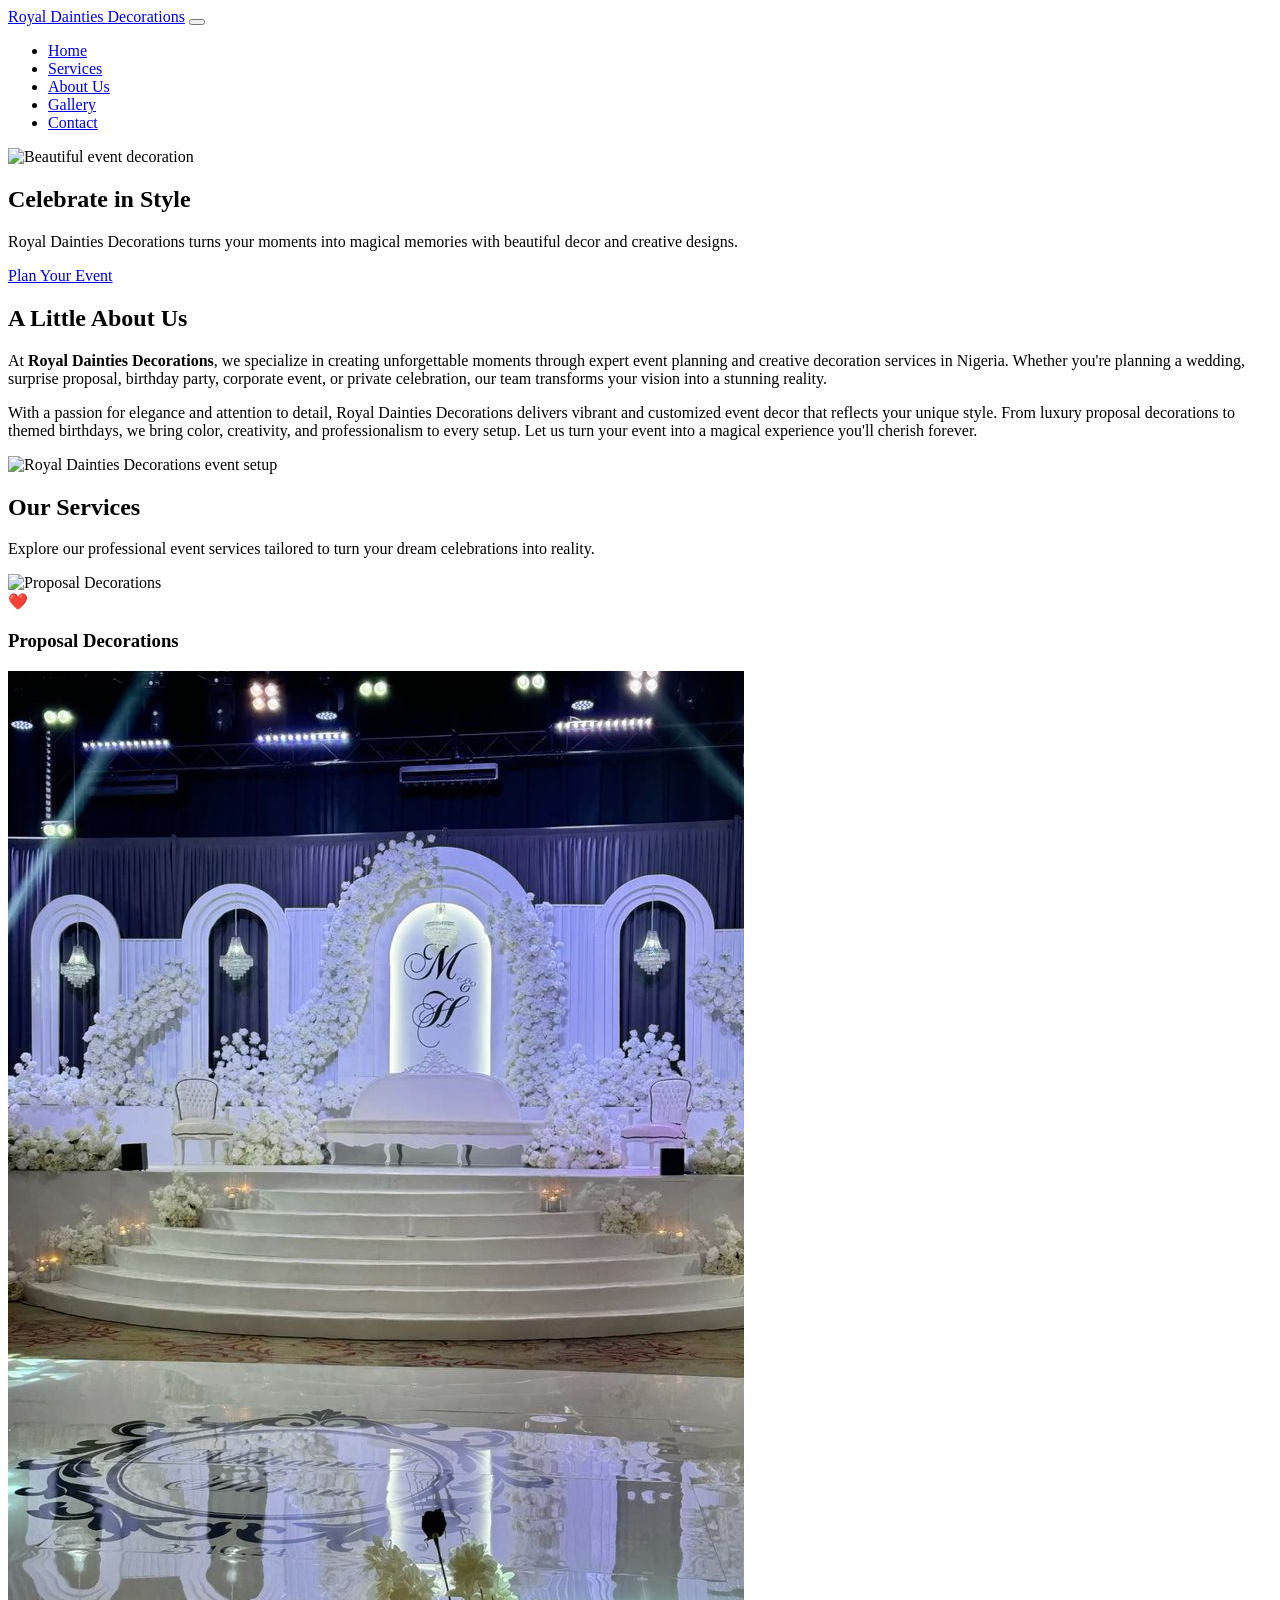
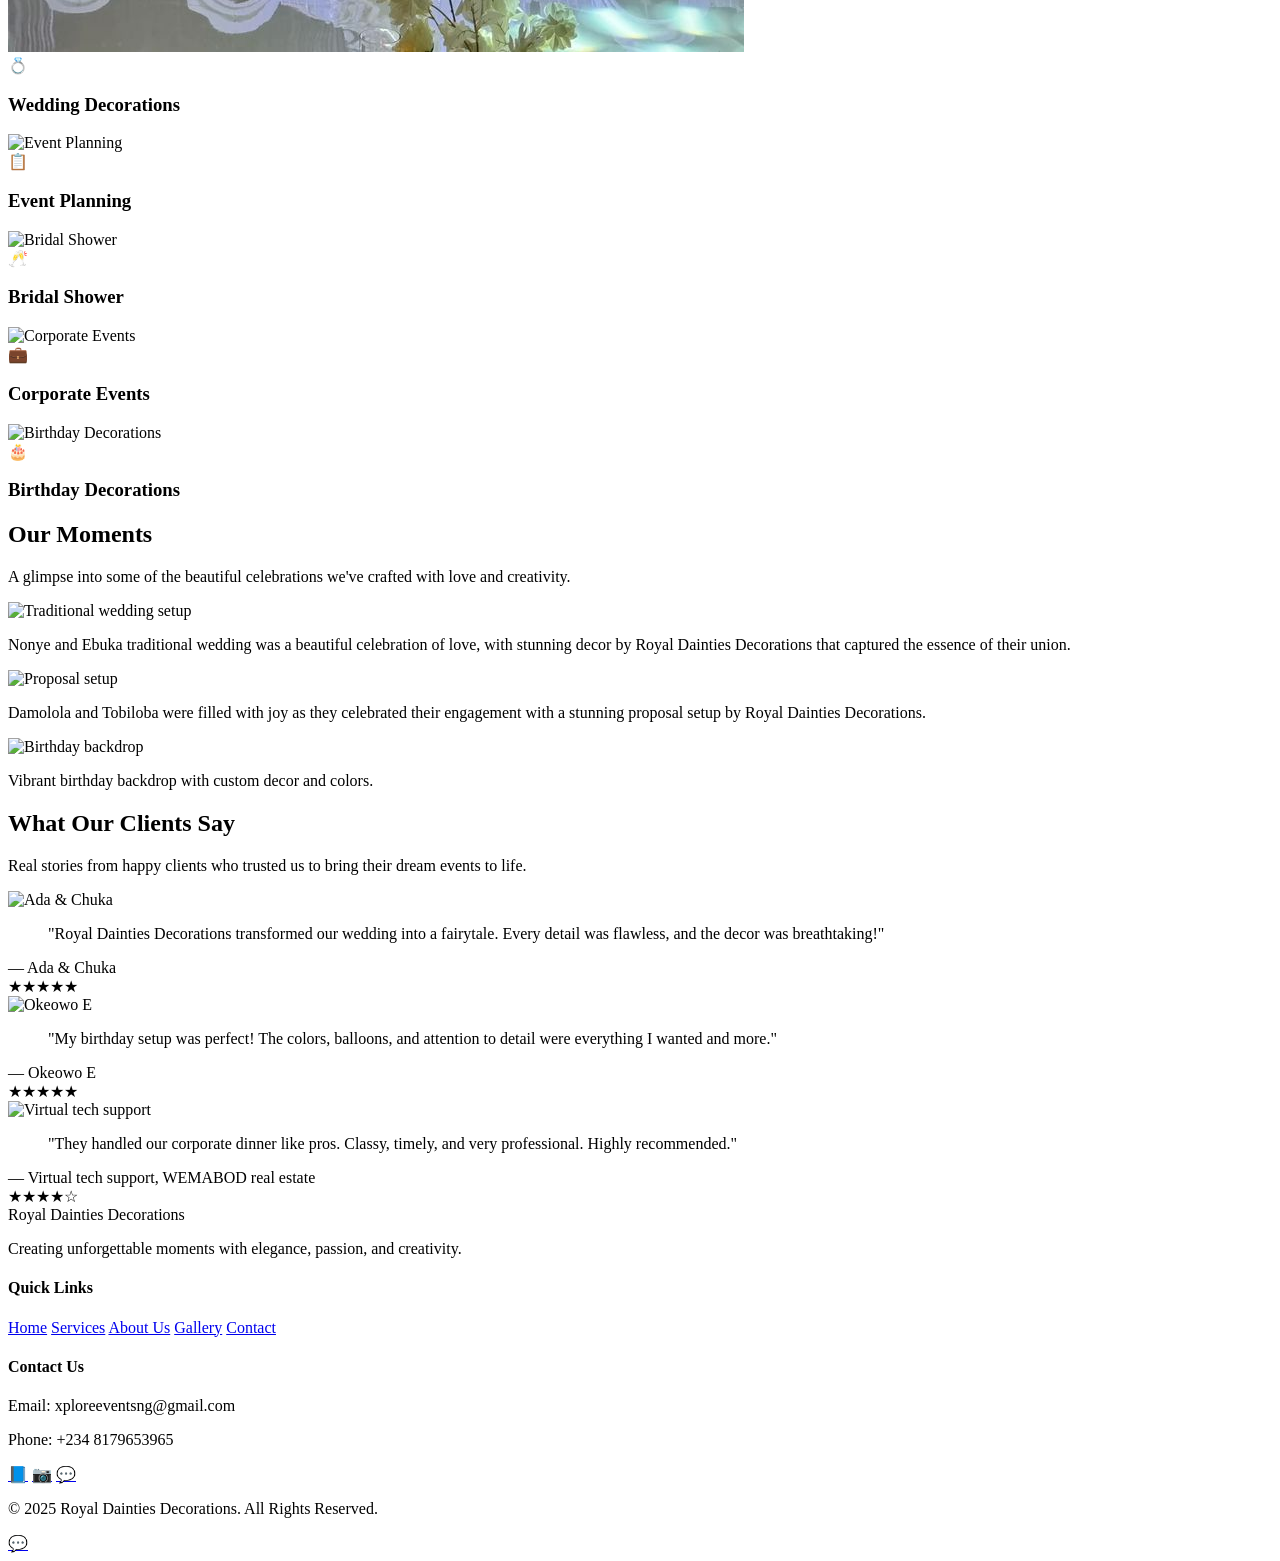
==== index.html @ cefbc9e0 "Revamp index.html with updated content and layout" ====
<!DOCTYPE html>
<html lang="en">
<head>
  <meta charset="UTF-8" />
  <meta name="viewport" content="width=device-width, initial-scale=1.0" />
  <title>Royal Dainties Decorations – Celebrate in Style</title>
  <link rel="stylesheet" href="styles.css" />
</head>
<body>

  <!-- NAVBAR -->
  <nav>
    <a href="index.html" class="nav-logo">Royal Dainties <span>Decorations</span></a>
    <button class="hamburger" id="hamburger" aria-label="Toggle menu">
      <span></span><span></span><span></span>
    </button>
    <ul class="nav-links" id="navLinks">
      <li><a href="index.html" class="active">Home</a></li>
      <li><a href="services.html">Services</a></li>
      <li><a href="about.html">About Us</a></li>
      <li><a href="gallery.html">Gallery</a></li>
      <li><a href="contact.html">Contact</a></li>
    </ul>
  </nav>

  <!-- HERO -->
  <section class="hero">
    <img src="images/hero.jpg" alt="Beautiful event decoration" class="hero-img" />
    <div class="hero-overlay"></div>
    <div class="hero-content">
      <h1>Celebrate in Style</h1>
      <p>Royal Dainties Decorations turns your moments into magical memories with beautiful decor and creative designs.</p>
      <a href="contact.html" class="btn">Plan Your Event</a>
    </div>
  </section>

  <!-- ABOUT BLURB -->
  <section class="about-blurb">
    <div class="about-blurb-text">
      <h2>A Little About Us</h2>
      <div class="underline-bar"></div>
      <p>At <strong>Royal Dainties Decorations</strong>, we specialize in creating unforgettable moments through expert event planning and creative decoration services in Nigeria. Whether you're planning a wedding, surprise proposal, birthday party, corporate event, or private celebration, our team transforms your vision into a stunning reality.</p>
      <p>With a passion for elegance and attention to detail, Royal Dainties Decorations delivers vibrant and customized event decor that reflects your unique style. From luxury proposal decorations to themed birthdays, we bring color, creativity, and professionalism to every setup. Let us turn your event into a magical experience you'll cherish forever.</p>
    </div>
    <div class="about-blurb-img">
      <img src="images/about.jpg" alt="Royal Dainties Decorations event setup" />
    </div>
  </section>

  <!-- SERVICES -->
  <section class="section">
    <h2 class="section-title">Our Services</h2>
    <p class="section-sub">Explore our professional event services tailored to turn your dream celebrations into reality.</p>
    <div class="services-grid">
      <div class="service-card">
        <img src="images/proposal.jpg" alt="Proposal Decorations" />
        <div class="service-card-body">
          <div class="icon">❤️</div>
          <h3>Proposal Decorations</h3>
        </div>
      </div>
      <div class="service-card">
        <img src="images/wedding.jpg" alt="Wedding Decorations" />
        <div class="service-card-body">
          <div class="icon">💍</div>
          <h3>Wedding Decorations</h3>
        </div>
      </div>
      <div class="service-card">
        <img src="images/eventplanning.jpg" alt="Event Planning" />
        <div class="service-card-body">
          <div class="icon">📋</div>
          <h3>Event Planning</h3>
        </div>
      </div>
      <div class="service-card">
        <img src="images/bridalshower.jpg" alt="Bridal Shower" />
        <div class="service-card-body">
          <div class="icon">🥂</div>
          <h3>Bridal Shower</h3>
        </div>
      </div>
      <div class="service-card">
        <img src="images/corporate.jpg" alt="Corporate Events" />
        <div class="service-card-body">
          <div class="icon">💼</div>
          <h3>Corporate Events</h3>
        </div>
      </div>
      <div class="service-card">
        <img src="images/birthday.jpg" alt="Birthday Decorations" />
        <div class="service-card-body">
          <div class="icon">🎂</div>
          <h3>Birthday Decorations</h3>
        </div>
      </div>
    </div>
  </section>

  <!-- OUR MOMENTS -->
  <section class="section section-alt">
    <h2 class="section-title">Our Moments</h2>
    <p class="section-sub">A glimpse into some of the beautiful celebrations we've crafted with love and creativity.</p>
    <div class="moments-grid">
      <div class="moment-card">
        <img src="images/moment1.jpg" alt="Traditional wedding setup" />
        <p>Nonye and Ebuka traditional wedding was a beautiful celebration of love, with stunning decor by Royal Dainties Decorations that captured the essence of their union.</p>
      </div>
      <div class="moment-card">
        <img src="images/moment2.jpg" alt="Proposal setup" />
        <p>Damolola and Tobiloba were filled with joy as they celebrated their engagement with a stunning proposal setup by Royal Dainties Decorations.</p>
      </div>
      <div class="moment-card">
        <img src="images/moment3.jpg" alt="Birthday backdrop" />
        <p>Vibrant birthday backdrop with custom decor and colors.</p>
      </div>
    </div>
  </section>

  <!-- TESTIMONIALS -->
  <section class="section">
    <h2 class="section-title">What Our Clients Say</h2>
    <p class="section-sub">Real stories from happy clients who trusted us to bring their dream events to life.</p>
    <div class="testimonials-grid">
      <div class="testimonial-card">
        <img src="images/client1.jpg" alt="Ada & Chuka" class="client-img" />
        <blockquote>"Royal Dainties Decorations transformed our wedding into a fairytale. Every detail was flawless, and the decor was breathtaking!"</blockquote>
        <div class="client-name">— Ada &amp; Chuka</div>
        <div class="stars">★★★★★</div>
      </div>
      <div class="testimonial-card">
        <img src="images/client2.jpg" alt="Okeowo E" class="client-img" />
        <blockquote>"My birthday setup was perfect! The colors, balloons, and attention to detail were everything I wanted and more."</blockquote>
        <div class="client-name">— Okeowo E</div>
        <div class="stars">★★★★★</div>
      </div>
      <div class="testimonial-card">
        <img src="images/client3.jpg" alt="Virtual tech support" class="client-img" />
        <blockquote>"They handled our corporate dinner like pros. Classy, timely, and very professional. Highly recommended."</blockquote>
        <div class="client-name">— Virtual tech support, WEMABOD real estate</div>
        <div class="stars">★★★★☆</div>
      </div>
    </div>
  </section>

  <!-- FOOTER -->
  <footer>
    <div class="footer-grid">
      <div class="footer-brand">
        <div class="logo">Royal Dainties Decorations</div>
        <p>Creating unforgettable moments with elegance, passion, and creativity.</p>
      </div>
      <div class="footer-col">
        <h4>Quick Links</h4>
        <a href="index.html">Home</a>
        <a href="services.html">Services</a>
        <a href="about.html">About Us</a>
        <a href="gallery.html">Gallery</a>
        <a href="contact.html">Contact</a>
      </div>
      <div class="footer-col">
        <h4>Contact Us</h4>
        <p>Email: xploreeventsng@gmail.com</p>
        <p>Phone: +234 8179653965</p>
        <div class="social-icons">
          <a href="#" aria-label="Facebook">📘</a>
          <a href="#" aria-label="Instagram">📷</a>
          <a href="https://wa.me/2348179653965" aria-label="WhatsApp">💬</a>
        </div>
      </div>
    </div>
    <div class="footer-bottom">
      <p>&copy; 2025 Royal Dainties Decorations. All Rights Reserved.</p>
    </div>
  </footer>

  <!-- WHATSAPP FLOAT -->
  <a href="https://wa.me/2348179653965" class="whatsapp-float" aria-label="Chat on WhatsApp" target="_blank">💬</a>

  <script>
    const hamburger = document.getElementById('hamburger');
    const navLinks = document.getElementById('navLinks');
    hamburger.addEventListener('click', () => navLinks.classList.toggle('open'));
  </script>
</body>
</html>
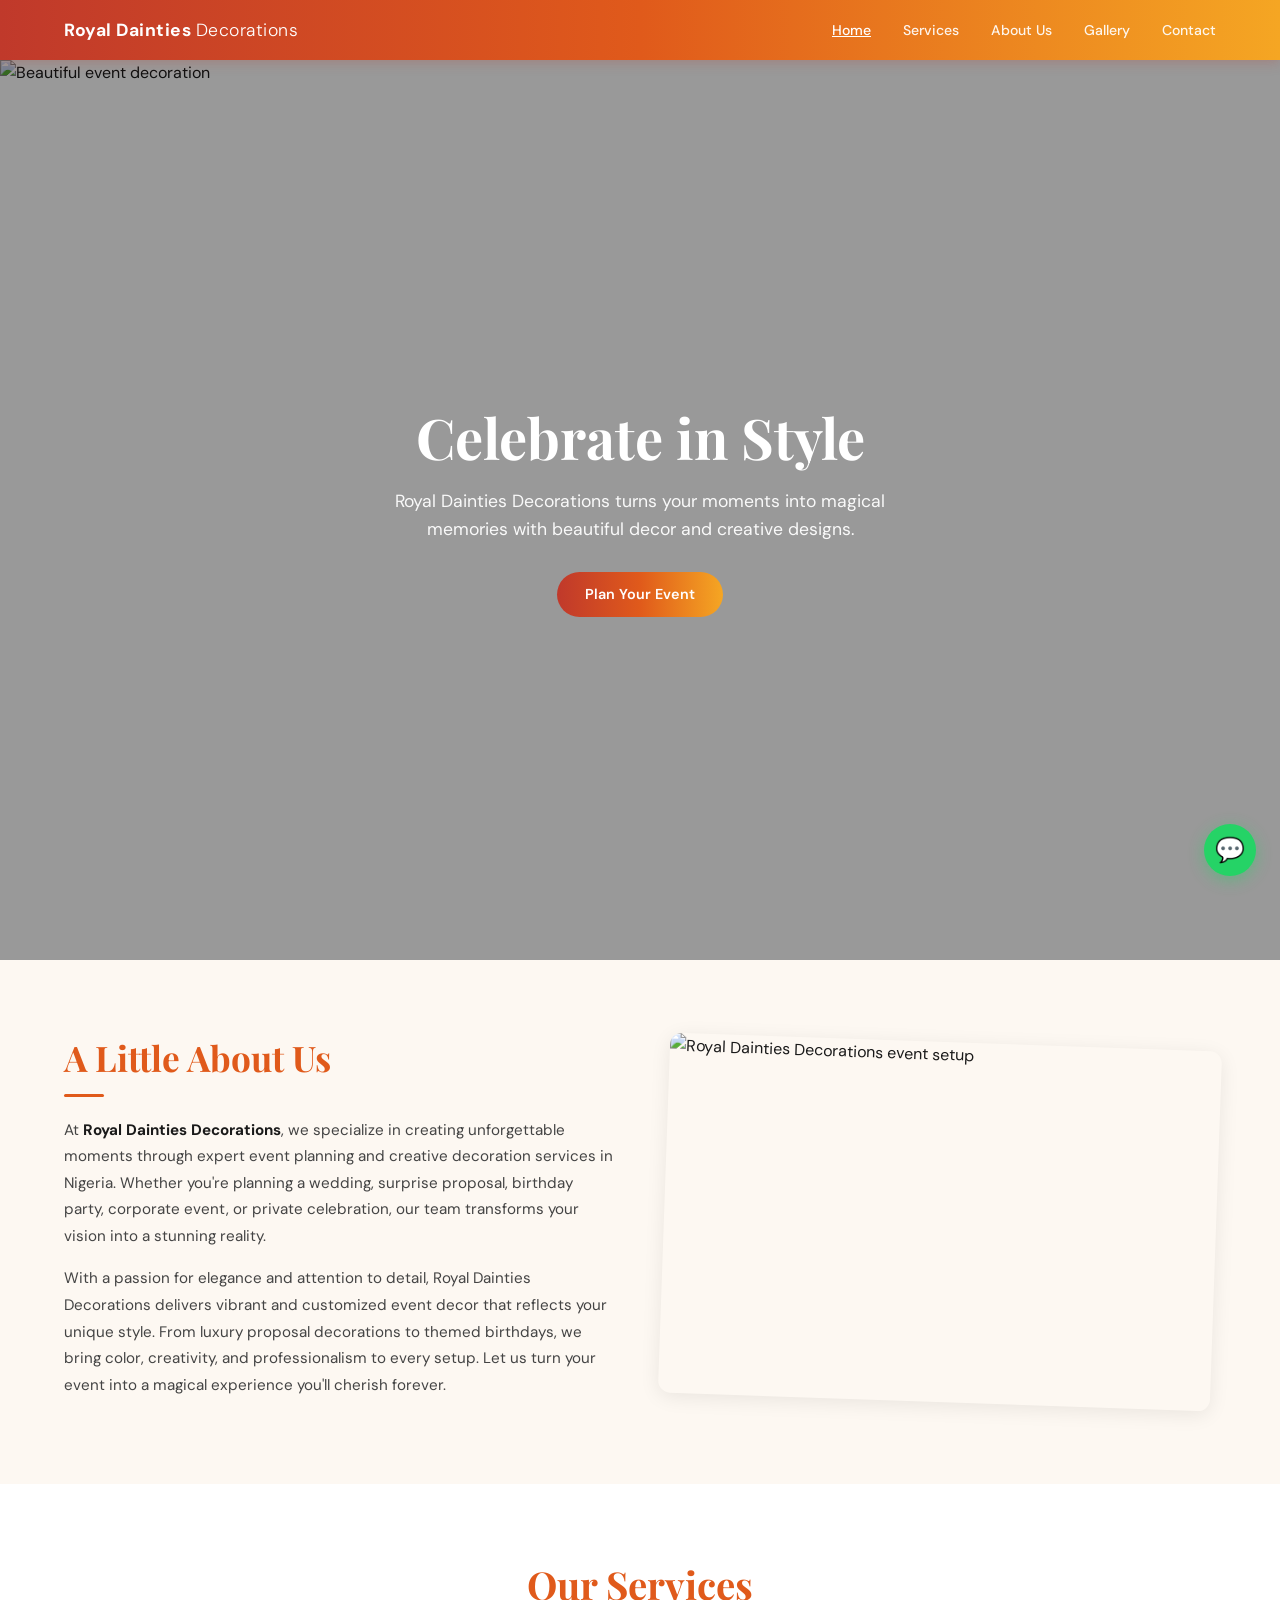
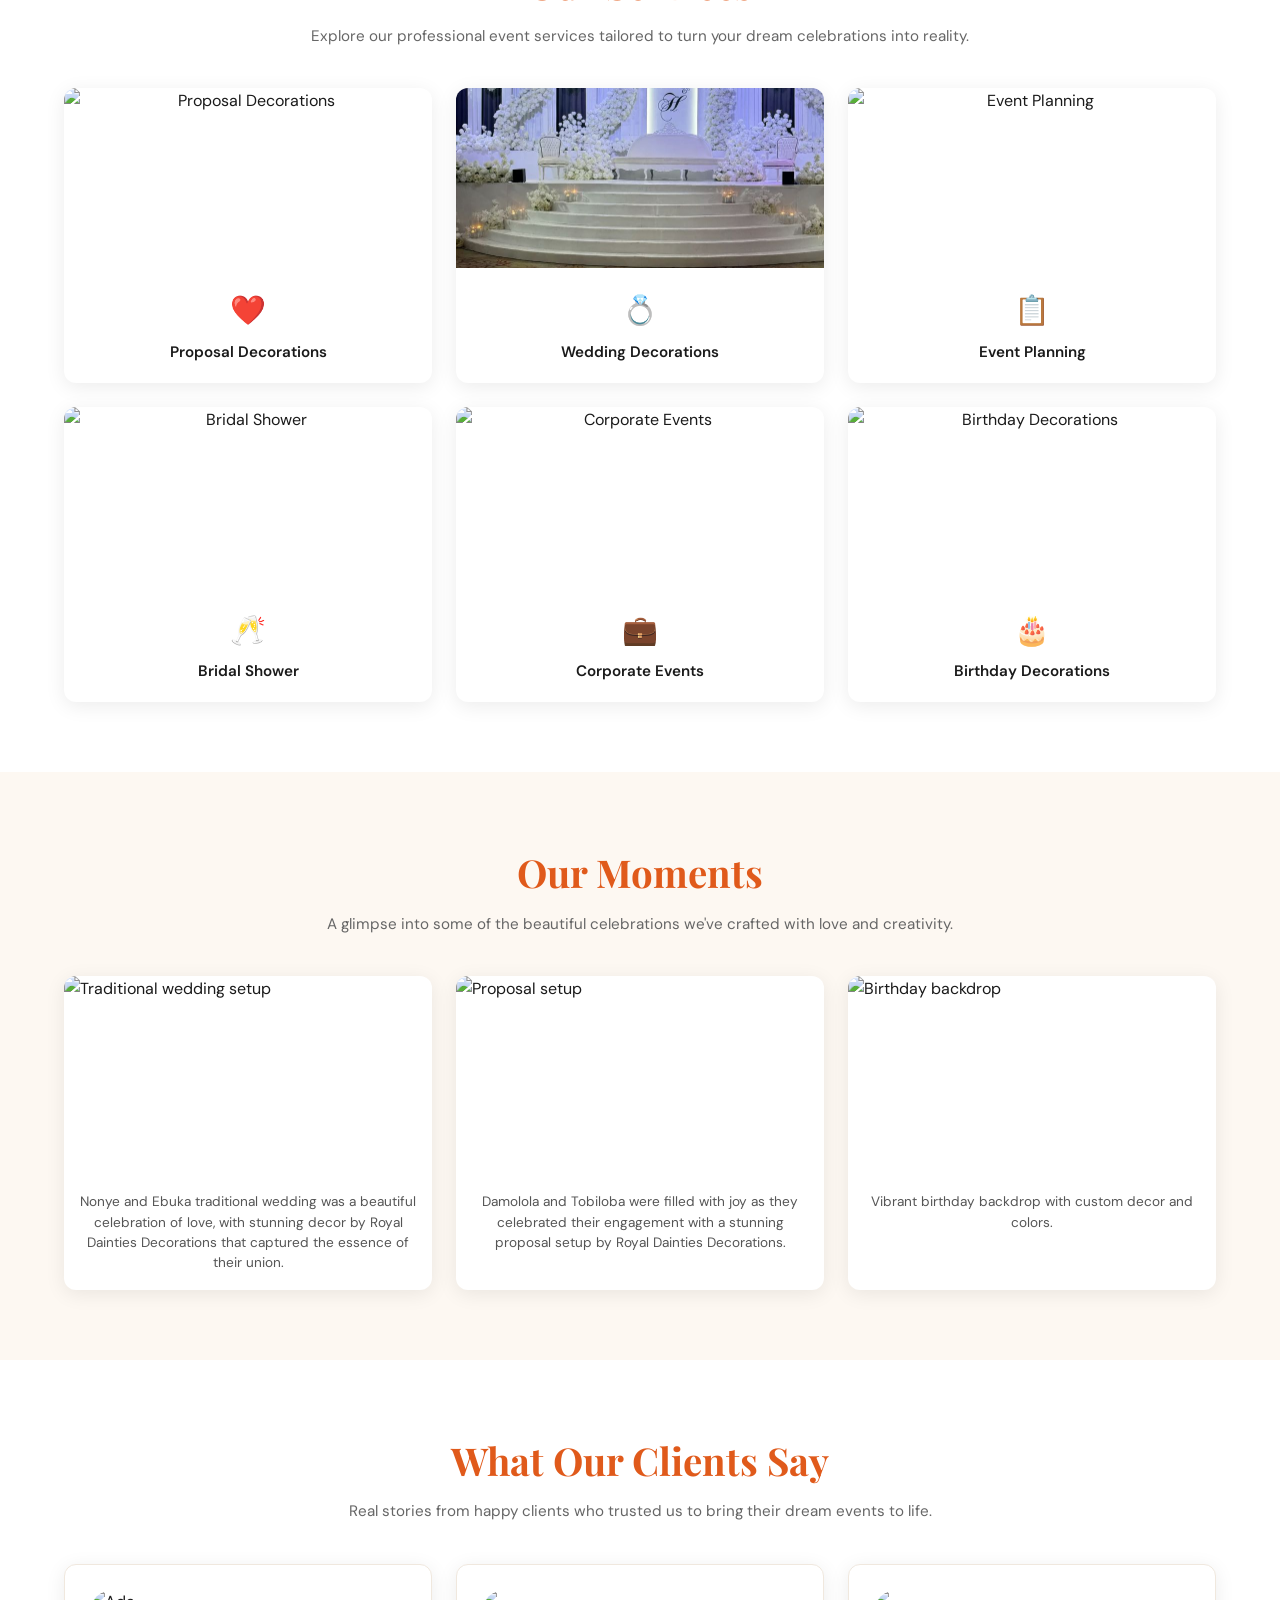
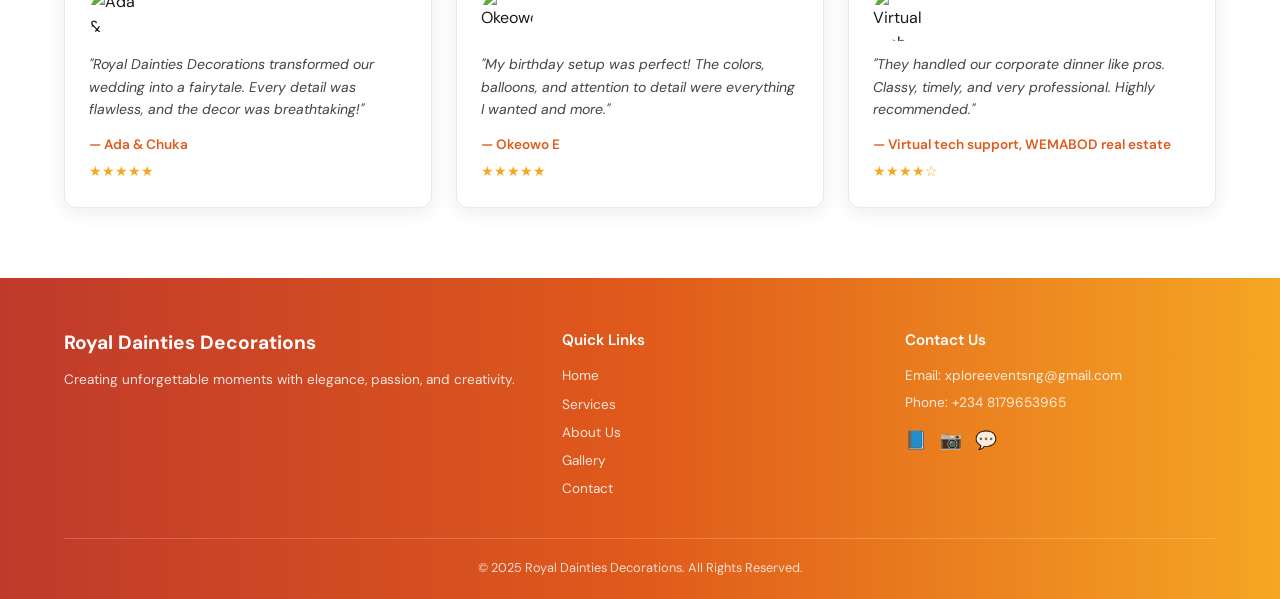
==== commit cadce106: "Fix stylesheet link from styles.css to style.css" ====
--- a/index.html
+++ b/index.html
@@ -4,7 +4,7 @@
   <meta charset="UTF-8" />
   <meta name="viewport" content="width=device-width, initial-scale=1.0" />
   <title>Royal Dainties Decorations – Celebrate in Style</title>
-  <link rel="stylesheet" href="styles.css" />
+  <link rel="stylesheet" href="style.css" />
 </head>
 <body>
 
--- a/style.css
+++ b/style.css
@@ -0,0 +1,764 @@
+/* ===== CSS VARIABLES & RESET ===== */
+@import url('https://fonts.googleapis.com/css2?family=Playfair+Display:wght@400;600;700&family=DM+Sans:wght@300;400;500;600&display=swap');
+
+*, *::before, *::after { box-sizing: border-box; margin: 0; padding: 0; }
+
+:root {
+  --grad: linear-gradient(135deg, #c0392b 0%, #e05a1b 50%, #f5a623 100%);
+  --grad-h: linear-gradient(90deg, #c0392b 0%, #e05a1b 50%, #f5a623 100%);
+  --orange: #e05a1b;
+  --red: #c0392b;
+  --gold: #f5a623;
+  --cream: #fdf8f2;
+  --light: #fff9f4;
+  --dark: #1a1a1a;
+  --gray: #666;
+  --border: #f0e8de;
+  --card-shadow: 0 4px 20px rgba(0,0,0,0.08);
+  --font-head: 'Playfair Display', serif;
+  --font-body: 'DM Sans', sans-serif;
+}
+
+html { scroll-behavior: smooth; }
+
+body {
+  font-family: var(--font-body);
+  color: var(--dark);
+  background: #fff;
+  line-height: 1.6;
+}
+
+img { max-width: 100%; display: block; }
+a { text-decoration: none; color: inherit; }
+ul { list-style: none; }
+
+/* ===== NAVBAR ===== */
+nav {
+  background: var(--grad-h);
+  display: flex;
+  align-items: center;
+  justify-content: space-between;
+  padding: 0 5%;
+  height: 60px;
+  position: sticky;
+  top: 0;
+  z-index: 1000;
+  box-shadow: 0 2px 12px rgba(192,57,43,0.25);
+}
+
+.nav-logo {
+  font-family: var(--font-body);
+  font-weight: 700;
+  font-size: 1.1rem;
+  color: #fff;
+  letter-spacing: 0.5px;
+  white-space: nowrap;
+}
+
+.nav-logo span { font-weight: 300; }
+
+.nav-links {
+  display: flex;
+  gap: 2rem;
+}
+
+.nav-links a {
+  color: #fff;
+  font-size: 0.88rem;
+  font-weight: 500;
+  opacity: 0.92;
+  transition: opacity 0.2s;
+  white-space: nowrap;
+}
+
+.nav-links a:hover,
+.nav-links a.active { opacity: 1; text-decoration: underline; }
+
+.hamburger {
+  display: none;
+  flex-direction: column;
+  gap: 5px;
+  cursor: pointer;
+  background: none;
+  border: none;
+  padding: 5px;
+}
+
+.hamburger span {
+  display: block;
+  width: 24px;
+  height: 2px;
+  background: #fff;
+  border-radius: 2px;
+  transition: all 0.3s;
+}
+
+/* ===== PAGE HERO BANNERS ===== */
+.page-hero {
+  background: var(--grad-h);
+  color: #fff;
+  text-align: center;
+  padding: 60px 5% 50px;
+}
+
+.page-hero h1 {
+  font-family: var(--font-head);
+  font-size: clamp(2rem, 5vw, 3rem);
+  font-weight: 700;
+  margin-bottom: 0.6rem;
+}
+
+.page-hero p {
+  font-size: 1rem;
+  opacity: 0.9;
+  max-width: 550px;
+  margin: 0 auto;
+}
+
+/* ===== SECTIONS ===== */
+.section { padding: 70px 5%; }
+.section-alt { background: var(--cream); }
+
+.section-title {
+  font-family: var(--font-head);
+  font-size: clamp(1.7rem, 4vw, 2.4rem);
+  color: var(--orange);
+  text-align: center;
+  margin-bottom: 0.5rem;
+}
+
+.section-sub {
+  text-align: center;
+  color: var(--gray);
+  font-size: 0.95rem;
+  margin-bottom: 2.5rem;
+}
+
+/* ===== BUTTONS ===== */
+.btn {
+  display: inline-block;
+  background: var(--grad-h);
+  color: #fff;
+  padding: 11px 28px;
+  border-radius: 50px;
+  font-family: var(--font-body);
+  font-weight: 600;
+  font-size: 0.9rem;
+  cursor: pointer;
+  transition: transform 0.2s, box-shadow 0.2s;
+  border: none;
+}
+
+.btn:hover {
+  transform: translateY(-2px);
+  box-shadow: 0 6px 20px rgba(224,90,27,0.4);
+}
+
+/* ===== HERO (Home) ===== */
+.hero {
+  position: relative;
+  height: 100vh;
+  min-height: 550px;
+  max-height: 900px;
+  overflow: hidden;
+  display: flex;
+  align-items: center;
+  justify-content: center;
+}
+
+.hero-img {
+  position: absolute;
+  inset: 0;
+  width: 100%;
+  height: 100%;
+  object-fit: cover;
+  object-position: center;
+}
+
+.hero-overlay {
+  position: absolute;
+  inset: 0;
+  background: rgba(0,0,0,0.40);
+}
+
+.hero-content {
+  position: relative;
+  z-index: 2;
+  text-align: center;
+  color: #fff;
+  padding: 0 1.5rem;
+  max-width: 620px;
+}
+
+.hero-content h1 {
+  font-family: var(--font-head);
+  font-size: clamp(2rem, 6vw, 3.5rem);
+  font-weight: 700;
+  margin-bottom: 1rem;
+  line-height: 1.2;
+}
+
+.hero-content p {
+  font-size: clamp(0.9rem, 2.5vw, 1.1rem);
+  margin-bottom: 1.8rem;
+  opacity: 0.95;
+}
+
+/* ===== ABOUT BLURB (Home) ===== */
+.about-blurb {
+  display: grid;
+  grid-template-columns: 1fr 1fr;
+  gap: 3rem;
+  align-items: center;
+  padding: 70px 5%;
+  background: var(--cream);
+}
+
+.about-blurb-text h2 {
+  font-family: var(--font-head);
+  font-size: clamp(1.6rem, 3.5vw, 2.2rem);
+  color: var(--orange);
+  margin-bottom: 0.5rem;
+}
+
+.about-blurb-text .underline-bar {
+  width: 40px;
+  height: 3px;
+  background: var(--orange);
+  margin-bottom: 1.2rem;
+  border-radius: 2px;
+}
+
+.about-blurb-text p { color: #444; line-height: 1.75; margin-bottom: 1rem; font-size: 0.95rem; }
+.about-blurb-text strong { color: var(--dark); }
+
+.about-blurb-img {
+  position: relative;
+}
+
+.about-blurb-img img {
+  width: 100%;
+  height: 360px;
+  object-fit: cover;
+  border-radius: 12px;
+  transform: rotate(2deg);
+  box-shadow: var(--card-shadow);
+}
+
+/* ===== SERVICES GRID ===== */
+.services-grid {
+  display: grid;
+  grid-template-columns: repeat(3, 1fr);
+  gap: 1.5rem;
+}
+
+.service-card {
+  background: #fff;
+  border-radius: 12px;
+  overflow: hidden;
+  box-shadow: var(--card-shadow);
+  text-align: center;
+  transition: transform 0.25s, box-shadow 0.25s;
+}
+
+.service-card:hover {
+  transform: translateY(-6px);
+  box-shadow: 0 12px 30px rgba(0,0,0,0.12);
+}
+
+.service-card img {
+  width: 100%;
+  height: 180px;
+  object-fit: cover;
+}
+
+.service-card-body {
+  padding: 1.2rem 1rem;
+}
+
+.service-card-body .icon {
+  font-size: 1.8rem;
+  margin-bottom: 0.4rem;
+}
+
+.service-card-body h3 {
+  font-family: var(--font-body);
+  font-weight: 600;
+  font-size: 0.95rem;
+  color: var(--dark);
+}
+
+/* ===== MOMENTS (Home) ===== */
+.moments-grid {
+  display: grid;
+  grid-template-columns: repeat(3, 1fr);
+  gap: 1.5rem;
+}
+
+.moment-card {
+  background: #fff;
+  border-radius: 12px;
+  overflow: hidden;
+  box-shadow: var(--card-shadow);
+}
+
+.moment-card img {
+  width: 100%;
+  height: 200px;
+  object-fit: cover;
+}
+
+.moment-card p {
+  padding: 1rem;
+  font-size: 0.85rem;
+  color: #555;
+  line-height: 1.5;
+  text-align: center;
+}
+
+/* ===== TESTIMONIALS ===== */
+.testimonials-grid {
+  display: grid;
+  grid-template-columns: repeat(3, 1fr);
+  gap: 1.5rem;
+}
+
+.testimonial-card {
+  background: #fff;
+  border: 1px solid var(--border);
+  border-radius: 12px;
+  padding: 1.5rem;
+  box-shadow: var(--card-shadow);
+}
+
+.testimonial-card .client-img {
+  width: 52px;
+  height: 52px;
+  border-radius: 50%;
+  object-fit: cover;
+  margin-bottom: 0.8rem;
+}
+
+.testimonial-card blockquote {
+  font-size: 0.88rem;
+  color: #444;
+  font-style: italic;
+  line-height: 1.6;
+  margin-bottom: 0.8rem;
+}
+
+.testimonial-card .client-name {
+  font-size: 0.85rem;
+  font-weight: 600;
+  color: var(--orange);
+}
+
+.stars { color: #f5a623; font-size: 0.9rem; margin-top: 0.3rem; }
+
+/* ===== FOOTER ===== */
+footer {
+  background: var(--grad-h);
+  color: #fff;
+  padding: 50px 5% 20px;
+}
+
+.footer-grid {
+  display: grid;
+  grid-template-columns: 1.5fr 1fr 1fr;
+  gap: 2rem;
+  margin-bottom: 2rem;
+}
+
+.footer-brand .logo {
+  font-weight: 700;
+  font-size: 1.2rem;
+  margin-bottom: 0.6rem;
+}
+
+.footer-brand p {
+  font-size: 0.85rem;
+  opacity: 0.85;
+  line-height: 1.6;
+}
+
+.footer-col h4 {
+  font-weight: 600;
+  font-size: 0.95rem;
+  margin-bottom: 0.8rem;
+  opacity: 1;
+}
+
+.footer-col a {
+  display: block;
+  font-size: 0.85rem;
+  opacity: 0.85;
+  margin-bottom: 0.4rem;
+  transition: opacity 0.2s;
+}
+
+.footer-col a:hover { opacity: 1; }
+
+.footer-col p {
+  font-size: 0.85rem;
+  opacity: 0.85;
+  margin-bottom: 0.3rem;
+}
+
+.social-icons {
+  display: flex;
+  gap: 0.8rem;
+  margin-top: 0.8rem;
+}
+
+.social-icons a {
+  font-size: 1.1rem;
+  opacity: 0.85;
+  transition: opacity 0.2s, transform 0.2s;
+}
+
+.social-icons a:hover { opacity: 1; transform: scale(1.1); }
+
+.footer-bottom {
+  border-top: 1px solid rgba(255,255,255,0.25);
+  padding-top: 1.2rem;
+  text-align: center;
+  font-size: 0.8rem;
+  opacity: 0.8;
+}
+
+/* ===== WHATSAPP FLOAT ===== */
+.whatsapp-float {
+  position: fixed;
+  bottom: 24px;
+  right: 24px;
+  width: 52px;
+  height: 52px;
+  background: #25D366;
+  border-radius: 50%;
+  display: flex;
+  align-items: center;
+  justify-content: center;
+  font-size: 1.5rem;
+  color: #fff;
+  box-shadow: 0 4px 16px rgba(37,211,102,0.45);
+  z-index: 999;
+  transition: transform 0.2s;
+  text-decoration: none;
+}
+
+.whatsapp-float:hover { transform: scale(1.1); }
+
+/* ===== SERVICES PAGE ===== */
+.offer-intro {
+  font-size: 0.95rem;
+  color: #444;
+  margin-bottom: 2rem;
+}
+
+.offer-intro strong { color: var(--dark); }
+
+.service-detail-card {
+  background: #fff;
+  border: 1px solid var(--border);
+  border-radius: 12px;
+  padding: 1.5rem 2rem;
+  margin-bottom: 1.2rem;
+  box-shadow: var(--card-shadow);
+}
+
+.service-detail-card h3 {
+  font-size: 1rem;
+  font-weight: 600;
+  color: var(--orange);
+  margin-bottom: 0.6rem;
+}
+
+.service-detail-card p {
+  font-size: 0.9rem;
+  color: #555;
+  line-height: 1.65;
+  margin-bottom: 0.5rem;
+}
+
+.price-tag {
+  font-size: 0.85rem;
+  font-weight: 700;
+  color: var(--dark);
+}
+
+.locations-section {
+  margin-top: 2.5rem;
+}
+
+.locations-section h2 {
+  font-family: var(--font-head);
+  font-size: 1.5rem;
+  color: var(--orange);
+  margin-bottom: 1rem;
+  display: flex;
+  align-items: center;
+  gap: 0.5rem;
+}
+
+.locations-section p {
+  font-size: 0.95rem;
+  color: #444;
+  margin-bottom: 0.4rem;
+}
+
+.locations-section p strong { color: var(--dark); }
+
+.cta-banner {
+  text-align: center;
+  padding: 2.5rem;
+  background: var(--cream);
+  border-radius: 12px;
+  margin-top: 2.5rem;
+}
+
+.cta-banner p {
+  color: var(--gray);
+  margin-bottom: 1rem;
+  font-size: 0.95rem;
+}
+
+/* ===== ABOUT PAGE ===== */
+.who-we-are {
+  padding: 70px 5%;
+}
+
+.who-we-are h2 {
+  font-family: var(--font-head);
+  font-size: clamp(1.5rem, 3.5vw, 2rem);
+  color: var(--orange);
+  margin-bottom: 0.5rem;
+}
+
+.underline-bar {
+  width: 40px;
+  height: 3px;
+  background: var(--orange);
+  margin-bottom: 1.2rem;
+  border-radius: 2px;
+}
+
+.who-we-are p {
+  font-size: 0.95rem;
+  color: #444;
+  line-height: 1.75;
+  max-width: 820px;
+  margin-bottom: 1rem;
+}
+
+.who-we-are p strong { color: var(--dark); }
+
+.founder-section {
+  display: grid;
+  grid-template-columns: auto 1fr;
+  gap: 2rem;
+  align-items: start;
+  background: var(--cream);
+  border-radius: 12px;
+  padding: 2rem;
+  margin-top: 2.5rem;
+}
+
+.founder-section img {
+  width: 160px;
+  height: 200px;
+  object-fit: cover;
+  object-position: top;
+  border-radius: 10px;
+}
+
+.founder-text h3 {
+  font-family: var(--font-head);
+  font-size: 1.3rem;
+  color: var(--orange);
+  margin-bottom: 0.8rem;
+}
+
+.founder-text p {
+  font-size: 0.9rem;
+  color: #444;
+  line-height: 1.7;
+  margin-bottom: 0.8rem;
+}
+
+.mission-vision-grid {
+  display: grid;
+  grid-template-columns: 1fr 1fr;
+  gap: 1.5rem;
+  margin-top: 2.5rem;
+}
+
+.mv-card {
+  background: #fff;
+  border: 1px solid var(--border);
+  border-radius: 12px;
+  padding: 1.5rem;
+  box-shadow: var(--card-shadow);
+}
+
+.mv-card h3 {
+  font-family: var(--font-head);
+  font-size: 1.1rem;
+  color: var(--orange);
+  margin-bottom: 0.6rem;
+}
+
+.mv-card p {
+  font-size: 0.9rem;
+  color: #555;
+  line-height: 1.65;
+}
+
+/* ===== GALLERY PAGE ===== */
+.gallery-grid {
+  display: grid;
+  grid-template-columns: repeat(3, 1fr);
+  gap: 1rem;
+}
+
+.gallery-item {
+  border-radius: 10px;
+  overflow: hidden;
+  box-shadow: var(--card-shadow);
+  background: #fff;
+}
+
+.gallery-item img {
+  width: 100%;
+  height: 200px;
+  object-fit: cover;
+  transition: transform 0.4s;
+}
+
+.gallery-item:hover img { transform: scale(1.05); }
+
+.gallery-item p {
+  padding: 0.7rem 0.8rem;
+  font-size: 0.8rem;
+  color: #555;
+  line-height: 1.4;
+}
+
+/* ===== CONTACT PAGE ===== */
+.contact-cards {
+  display: flex;
+  flex-wrap: wrap;
+  gap: 1.5rem;
+  justify-content: center;
+  padding: 70px 5%;
+}
+
+.contact-card {
+  background: #fff;
+  border: 1px solid var(--border);
+  border-radius: 14px;
+  padding: 2rem 1.5rem;
+  text-align: center;
+  width: 280px;
+  box-shadow: var(--card-shadow);
+  transition: transform 0.2s;
+}
+
+.contact-card:hover { transform: translateY(-4px); }
+
+.contact-card .icon {
+  font-size: 2.2rem;
+  margin-bottom: 0.8rem;
+}
+
+.contact-card h3 {
+  font-weight: 600;
+  font-size: 1rem;
+  margin-bottom: 0.4rem;
+}
+
+.contact-card p {
+  font-size: 0.85rem;
+  color: var(--gray);
+  margin-bottom: 1rem;
+}
+
+.contact-card a.link {
+  color: var(--orange);
+  font-size: 0.9rem;
+  font-weight: 500;
+  text-decoration: underline;
+}
+
+/* ===== RESPONSIVE ===== */
+@media (max-width: 900px) {
+  .services-grid, .moments-grid, .testimonials-grid {
+    grid-template-columns: repeat(2, 1fr);
+  }
+
+  .footer-grid {
+    grid-template-columns: 1fr 1fr;
+  }
+
+  .footer-brand {
+    grid-column: 1 / -1;
+  }
+
+  .about-blurb {
+    grid-template-columns: 1fr;
+  }
+
+  .about-blurb-img { order: -1; }
+  .about-blurb-img img { height: 260px; transform: none; }
+
+  .gallery-grid {
+    grid-template-columns: repeat(2, 1fr);
+  }
+
+  .founder-section {
+    grid-template-columns: 1fr;
+  }
+
+  .founder-section img {
+    width: 130px;
+    height: 160px;
+  }
+}
+
+@media (max-width: 600px) {
+  .nav-links {
+    display: none;
+    position: absolute;
+    top: 60px;
+    left: 0;
+    right: 0;
+    background: var(--grad-h);
+    flex-direction: column;
+    padding: 1rem 5%;
+    gap: 1rem;
+    box-shadow: 0 4px 12px rgba(0,0,0,0.15);
+  }
+
+  .nav-links.open { display: flex; }
+
+  .hamburger { display: flex; }
+
+  .services-grid, .moments-grid, .testimonials-grid {
+    grid-template-columns: 1fr;
+  }
+
+  .gallery-grid {
+    grid-template-columns: 1fr;
+  }
+
+  .mission-vision-grid {
+    grid-template-columns: 1fr;
+  }
+
+  .footer-grid {
+    grid-template-columns: 1fr;
+  }
+
+  .contact-card { width: 100%; max-width: 350px; }
+
+  .hero { height: 85vh; }
+      }
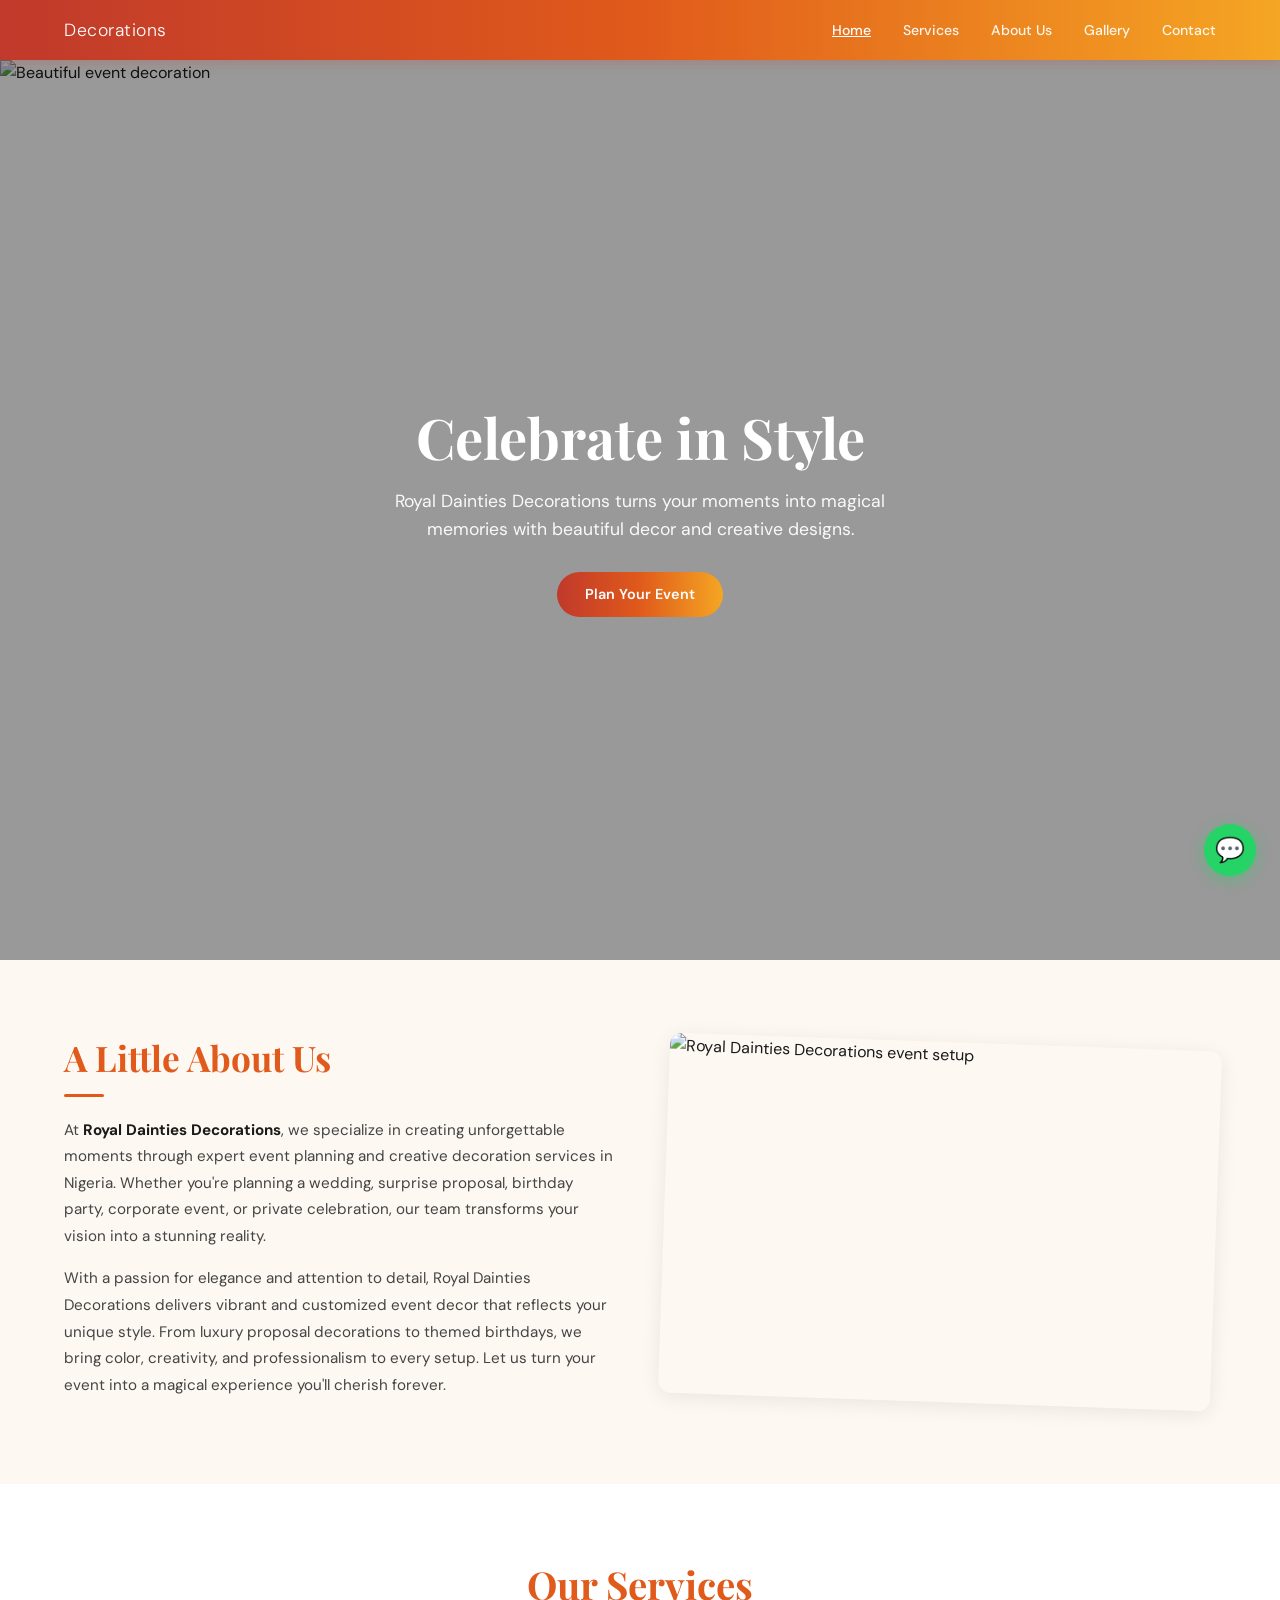
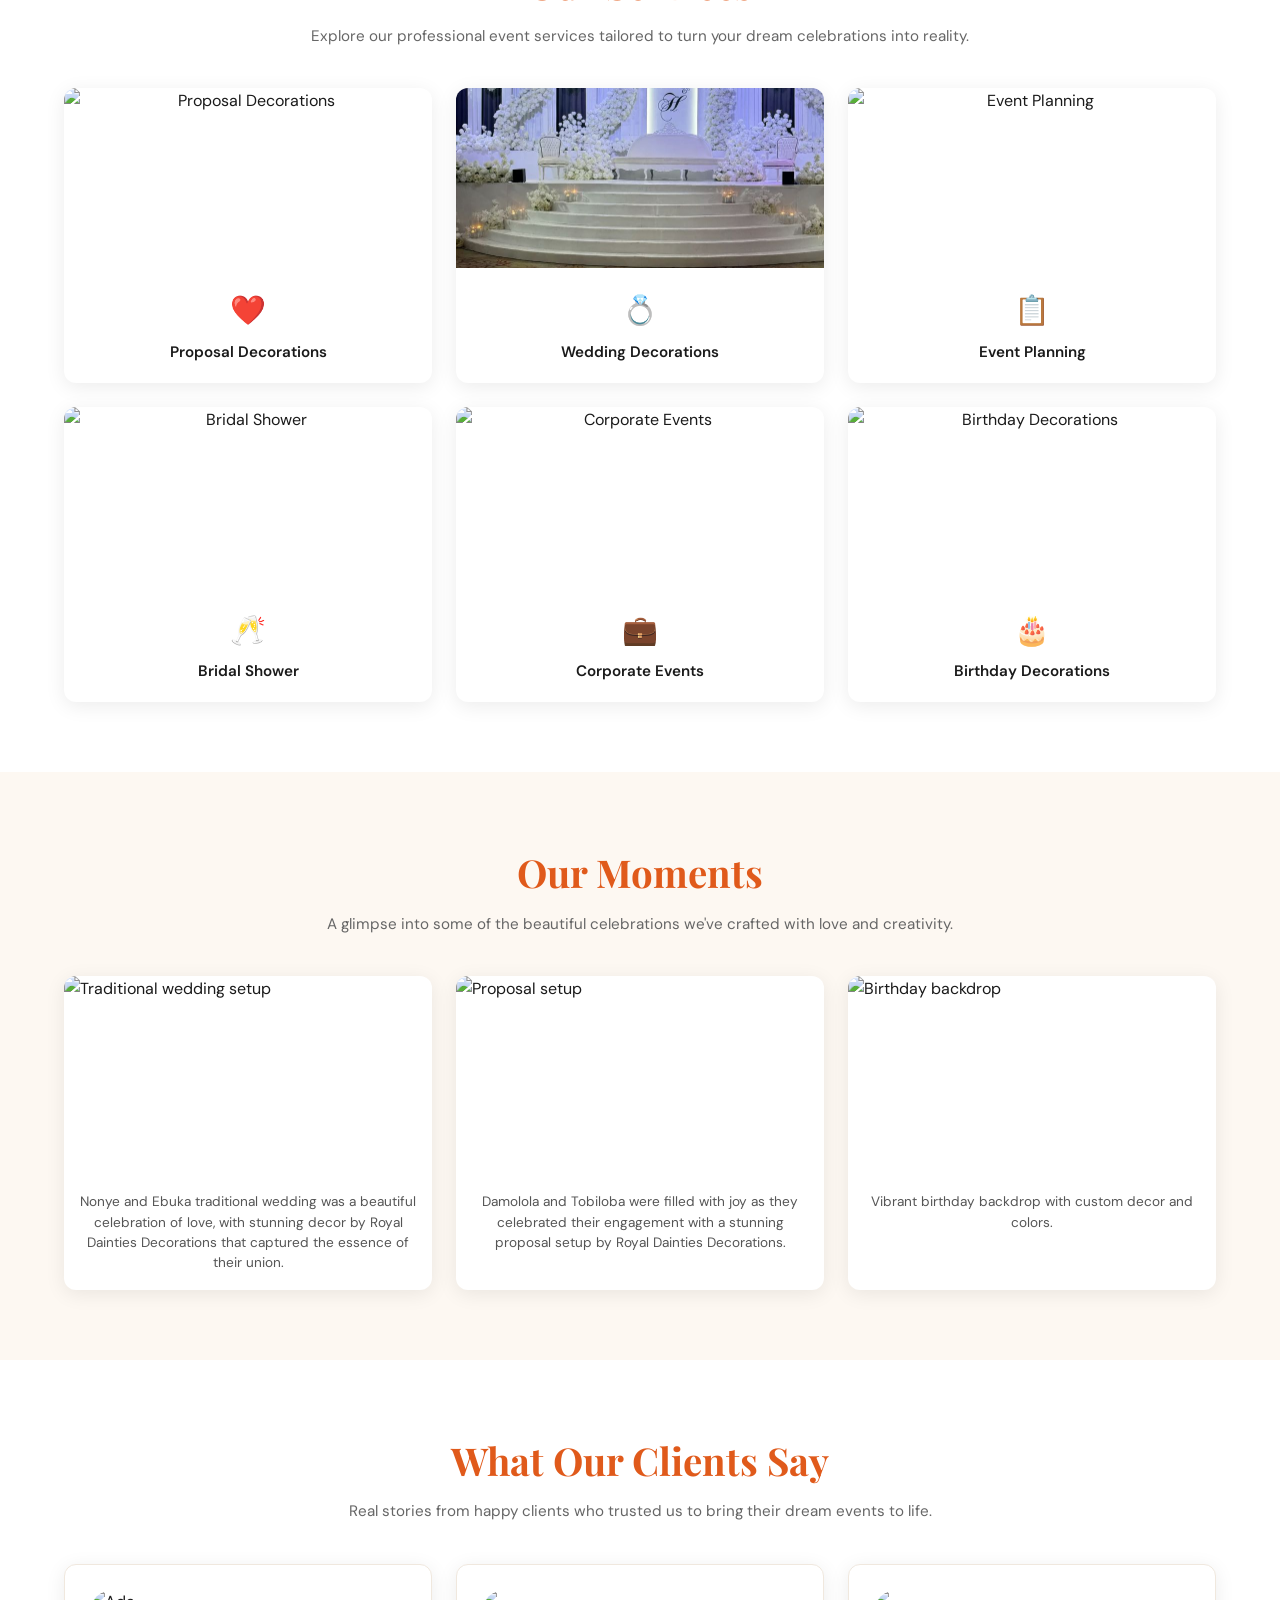
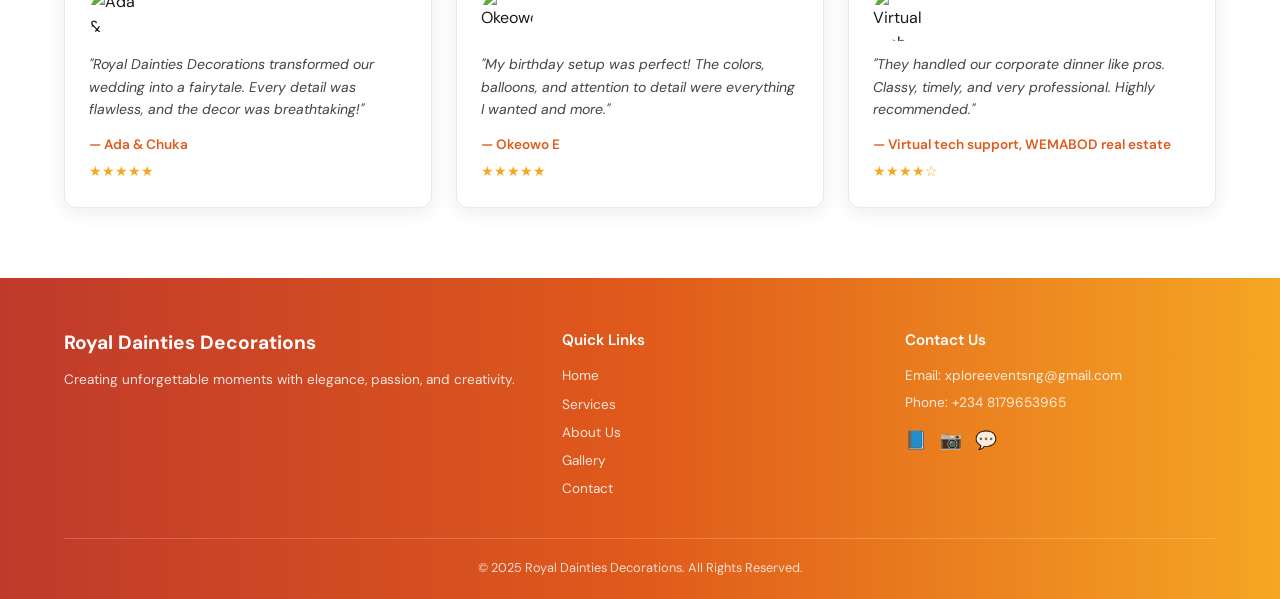
==== commit d013dea9: "Replace logo text with image in navbar" ====
--- a/index.html
+++ b/index.html
@@ -10,7 +10,7 @@
 
   <!-- NAVBAR -->
   <nav>
-    <a href="index.html" class="nav-logo">Royal Dainties <span>Decorations</span></a>
+    <a href="index.html" class="nav-logo"><img src="logo.png" alt="" /><span>Decorations</span></a>
     <button class="hamburger" id="hamburger" aria-label="Toggle menu">
       <span></span><span></span><span></span>
     </button>
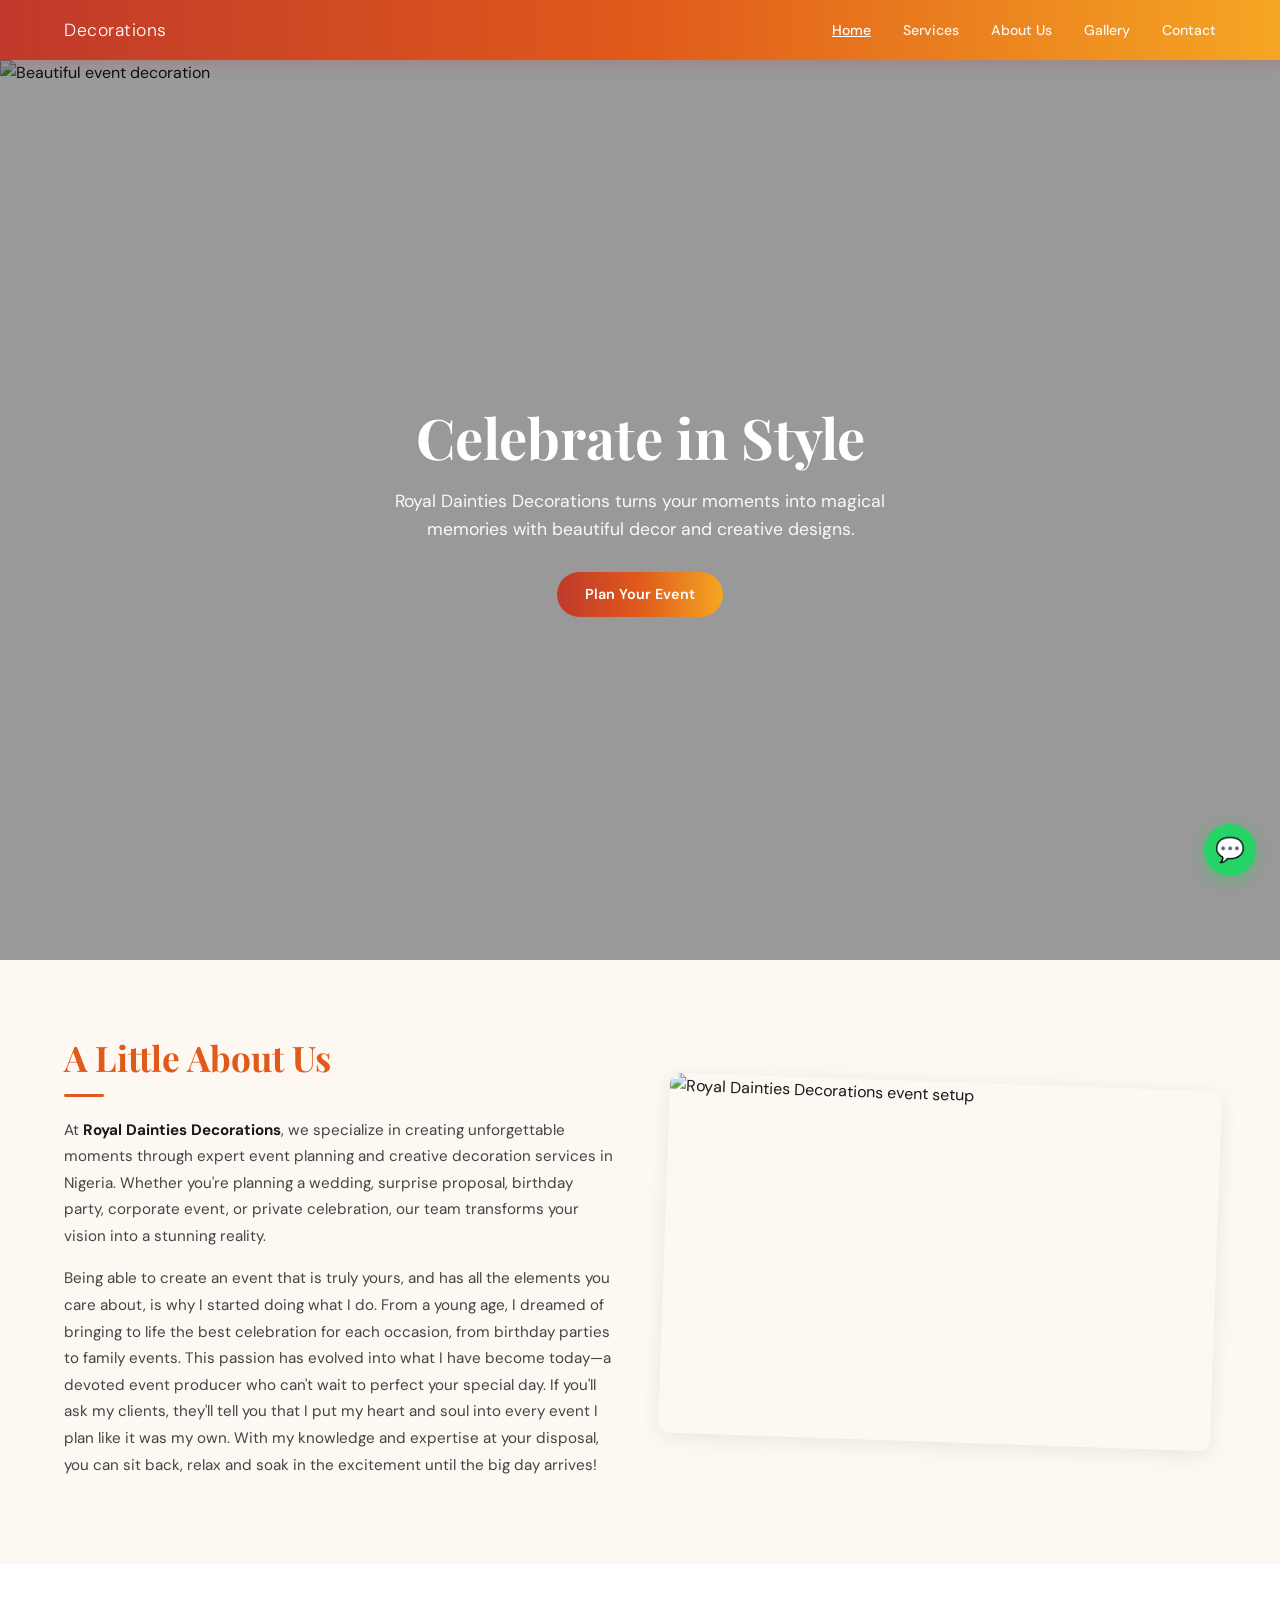
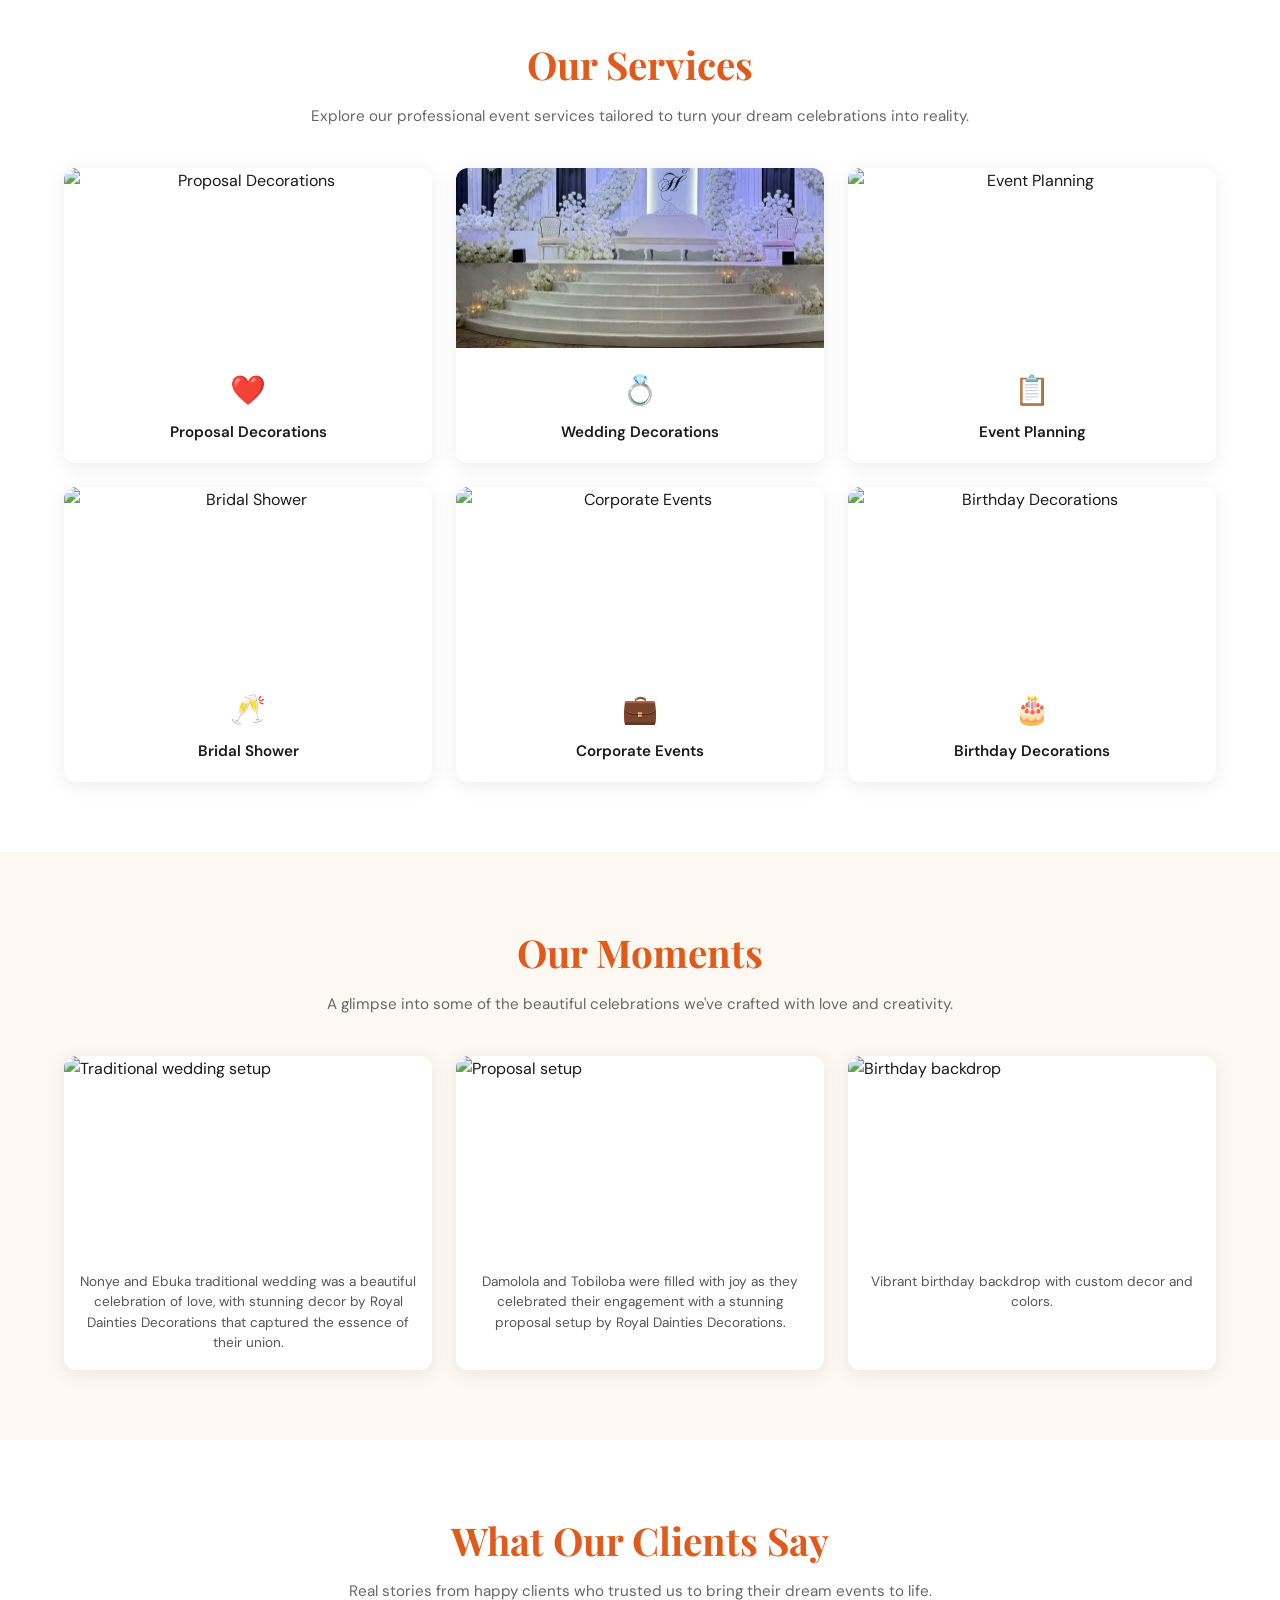
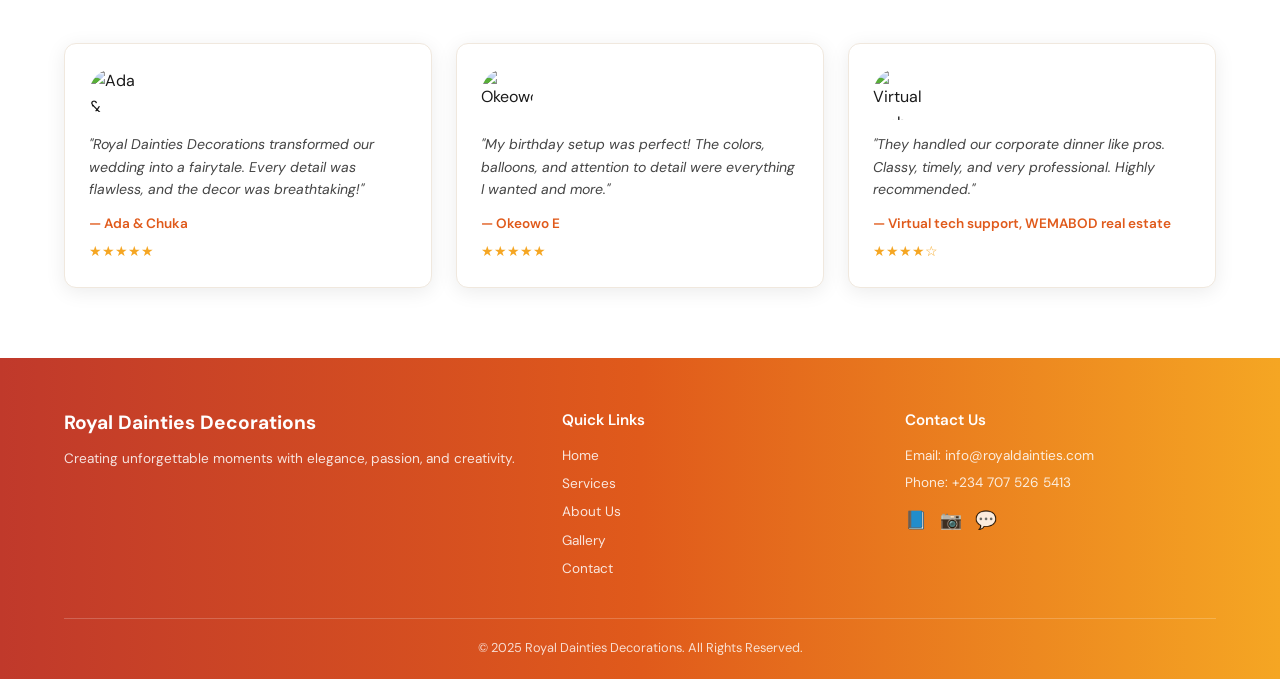
==== commit 84895e94: "Update contact information and about section" ====
--- a/index.html
+++ b/index.html
@@ -40,7 +40,9 @@
       <h2>A Little About Us</h2>
       <div class="underline-bar"></div>
       <p>At <strong>Royal Dainties Decorations</strong>, we specialize in creating unforgettable moments through expert event planning and creative decoration services in Nigeria. Whether you're planning a wedding, surprise proposal, birthday party, corporate event, or private celebration, our team transforms your vision into a stunning reality.</p>
-      <p>With a passion for elegance and attention to detail, Royal Dainties Decorations delivers vibrant and customized event decor that reflects your unique style. From luxury proposal decorations to themed birthdays, we bring color, creativity, and professionalism to every setup. Let us turn your event into a magical experience you'll cherish forever.</p>
+      <p>Being able to create an event that is truly yours, and has all the elements you care about, is why I started doing what I do. From a young age, I dreamed of bringing to life the best celebration for each occasion, from birthday parties to family events. This passion has evolved into what I have become today—a devoted event producer who can't wait to perfect your special day.
+
+If you'll ask my clients, they'll tell you that I put my heart and soul into every event I plan like it was my own. With my knowledge and expertise at your disposal, you can sit back, relax and soak in the excitement until the big day arrives!</p>
     </div>
     <div class="about-blurb-img">
       <img src="images/about.jpg" alt="Royal Dainties Decorations event setup" />
@@ -160,12 +162,12 @@
       </div>
       <div class="footer-col">
         <h4>Contact Us</h4>
-        <p>Email: xploreeventsng@gmail.com</p>
-        <p>Phone: +234 8179653965</p>
+        <p>Email: info@royaldainties.com</p>
+        <p>Phone: +234 707 526 5413</p>
         <div class="social-icons">
           <a href="#" aria-label="Facebook">📘</a>
           <a href="#" aria-label="Instagram">📷</a>
-          <a href="https://wa.me/2348179653965" aria-label="WhatsApp">💬</a>
+          <a href="https://wa.me/+2347075265413" aria-label="WhatsApp">💬</a>
         </div>
       </div>
     </div>
@@ -175,7 +177,7 @@
   </footer>
 
   <!-- WHATSAPP FLOAT -->
-  <a href="https://wa.me/2348179653965" class="whatsapp-float" aria-label="Chat on WhatsApp" target="_blank">💬</a>
+  <a href="https://wa.me/+2347075265413" class="whatsapp-float" aria-label="Chat on WhatsApp" target="_blank">💬</a>
 
   <script>
     const hamburger = document.getElementById('hamburger');
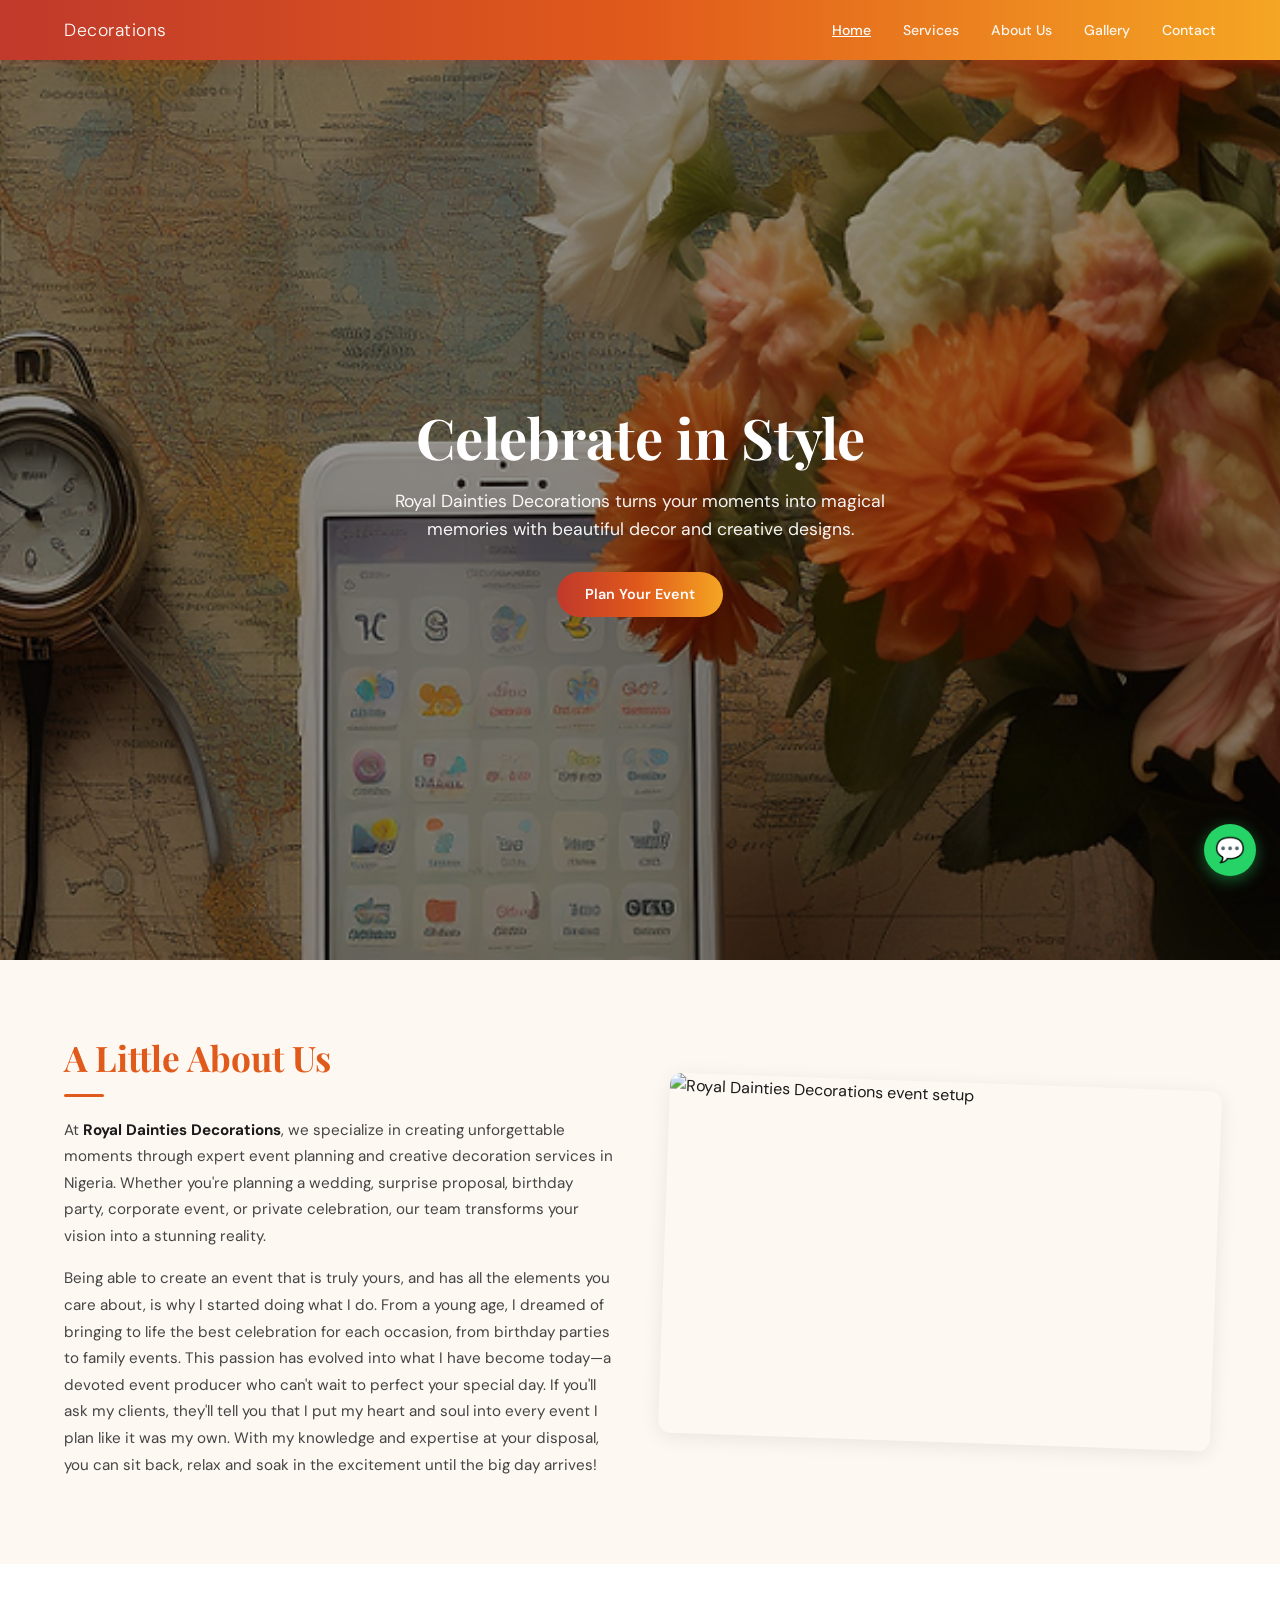
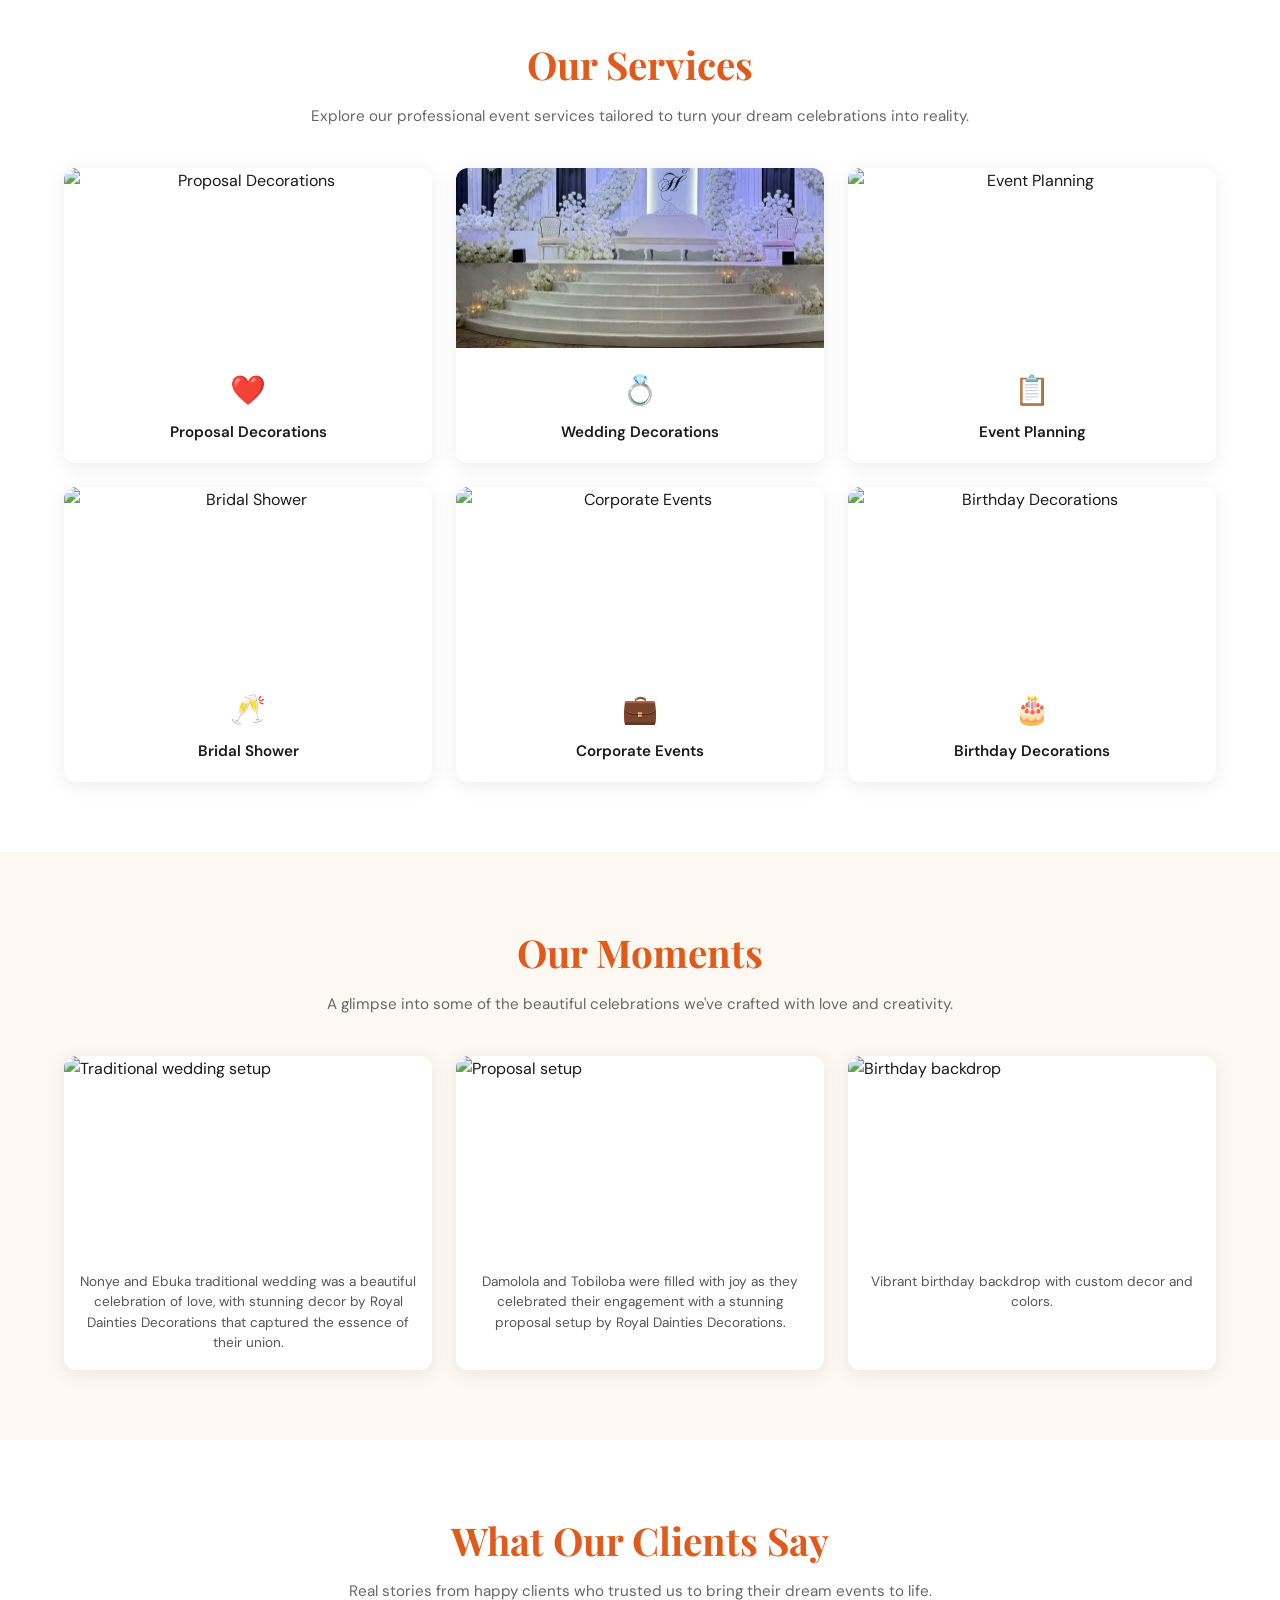
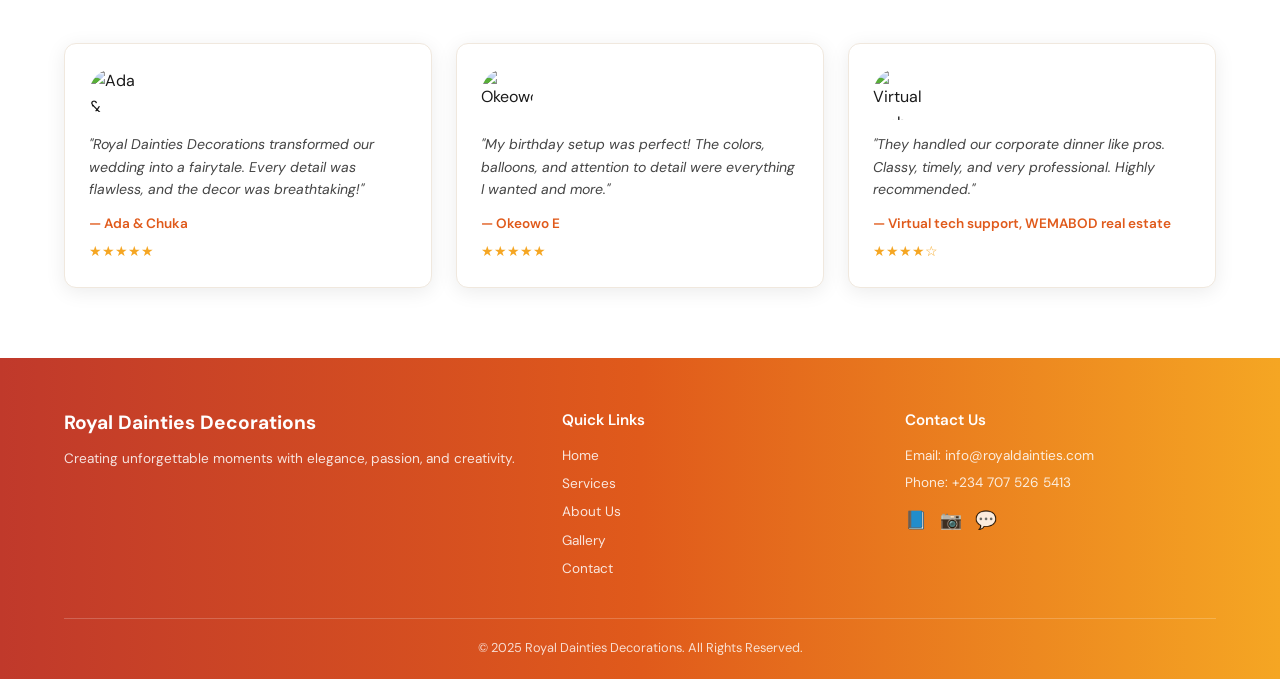
==== commit 3d9ad09d: "Update hero image source in index.html" ====
--- a/index.html
+++ b/index.html
@@ -25,7 +25,7 @@
 
   <!-- HERO -->
   <section class="hero">
-    <img src="images/hero.jpg" alt="Beautiful event decoration" class="hero-img" />
+    <img src="Contact Royal Dainties_7.png" alt="Beautiful event decoration" class="hero-img" />
     <div class="hero-overlay"></div>
     <div class="hero-content">
       <h1>Celebrate in Style</h1>
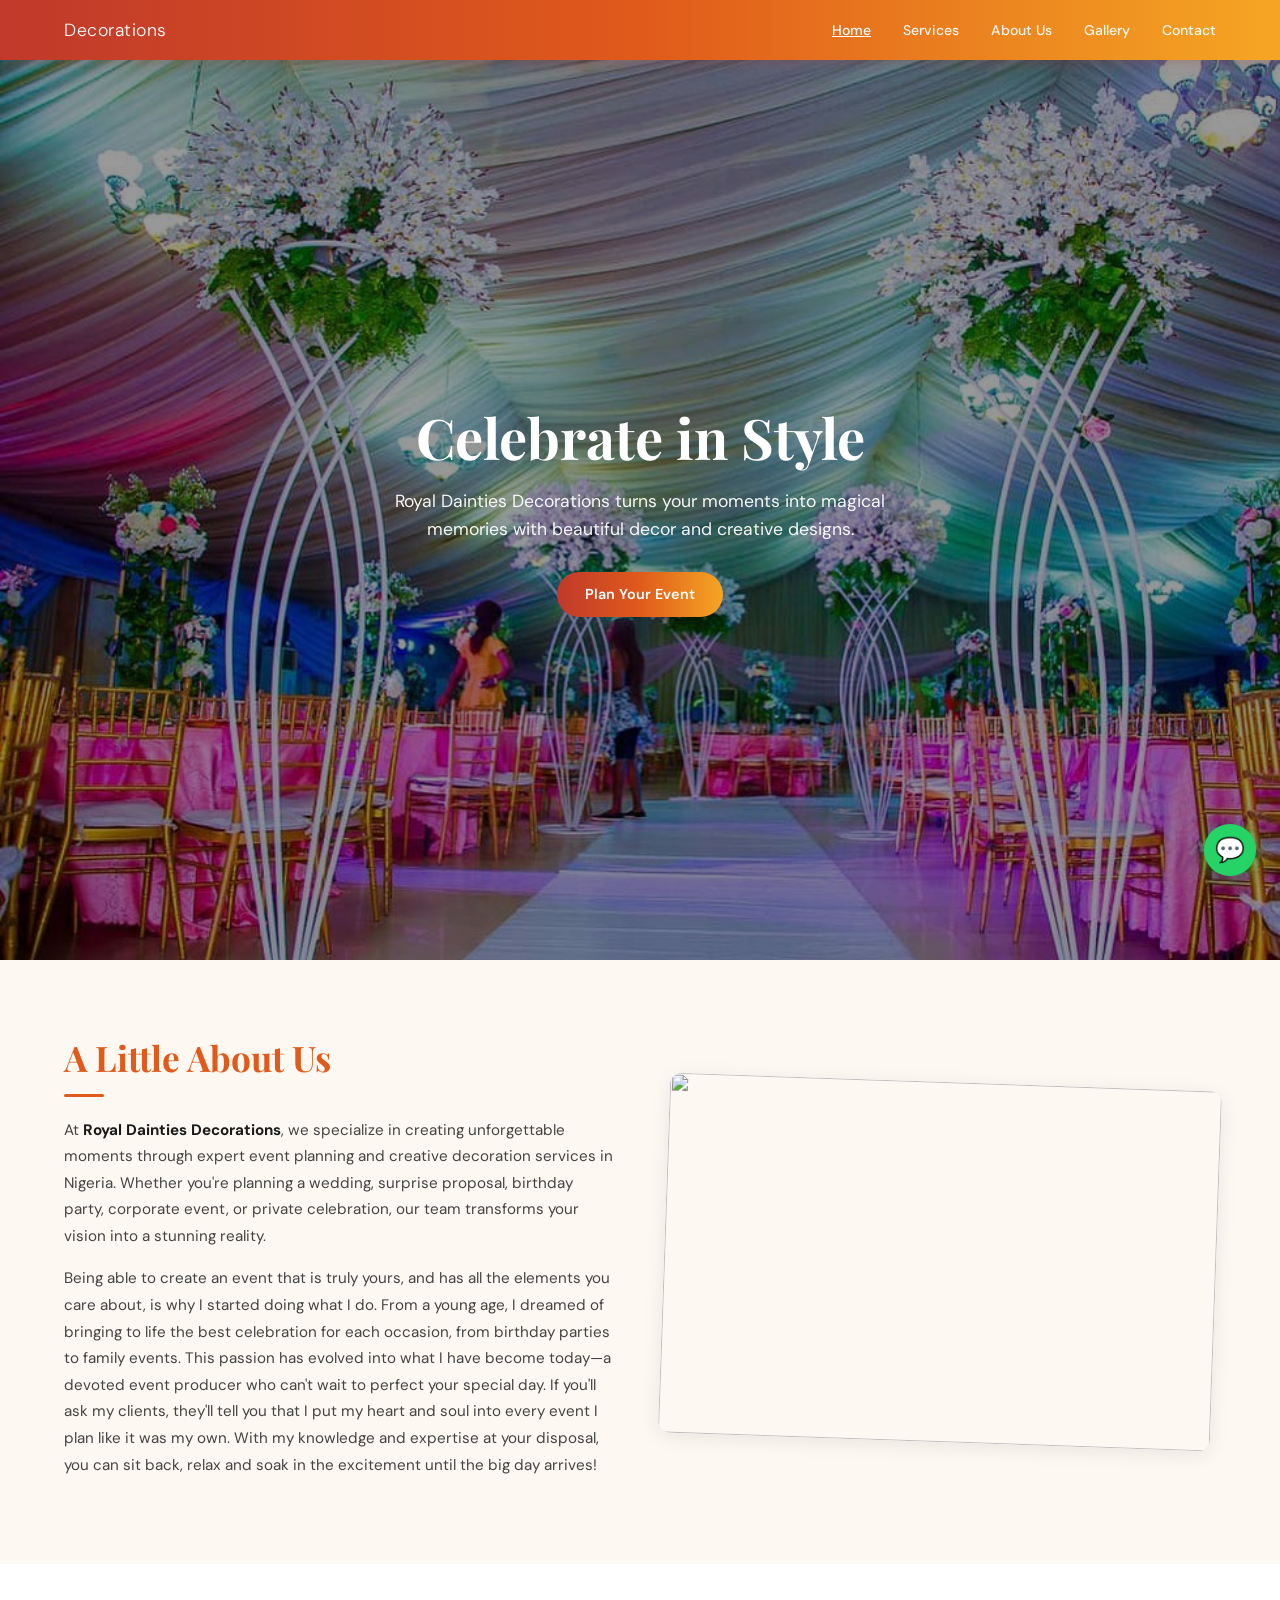
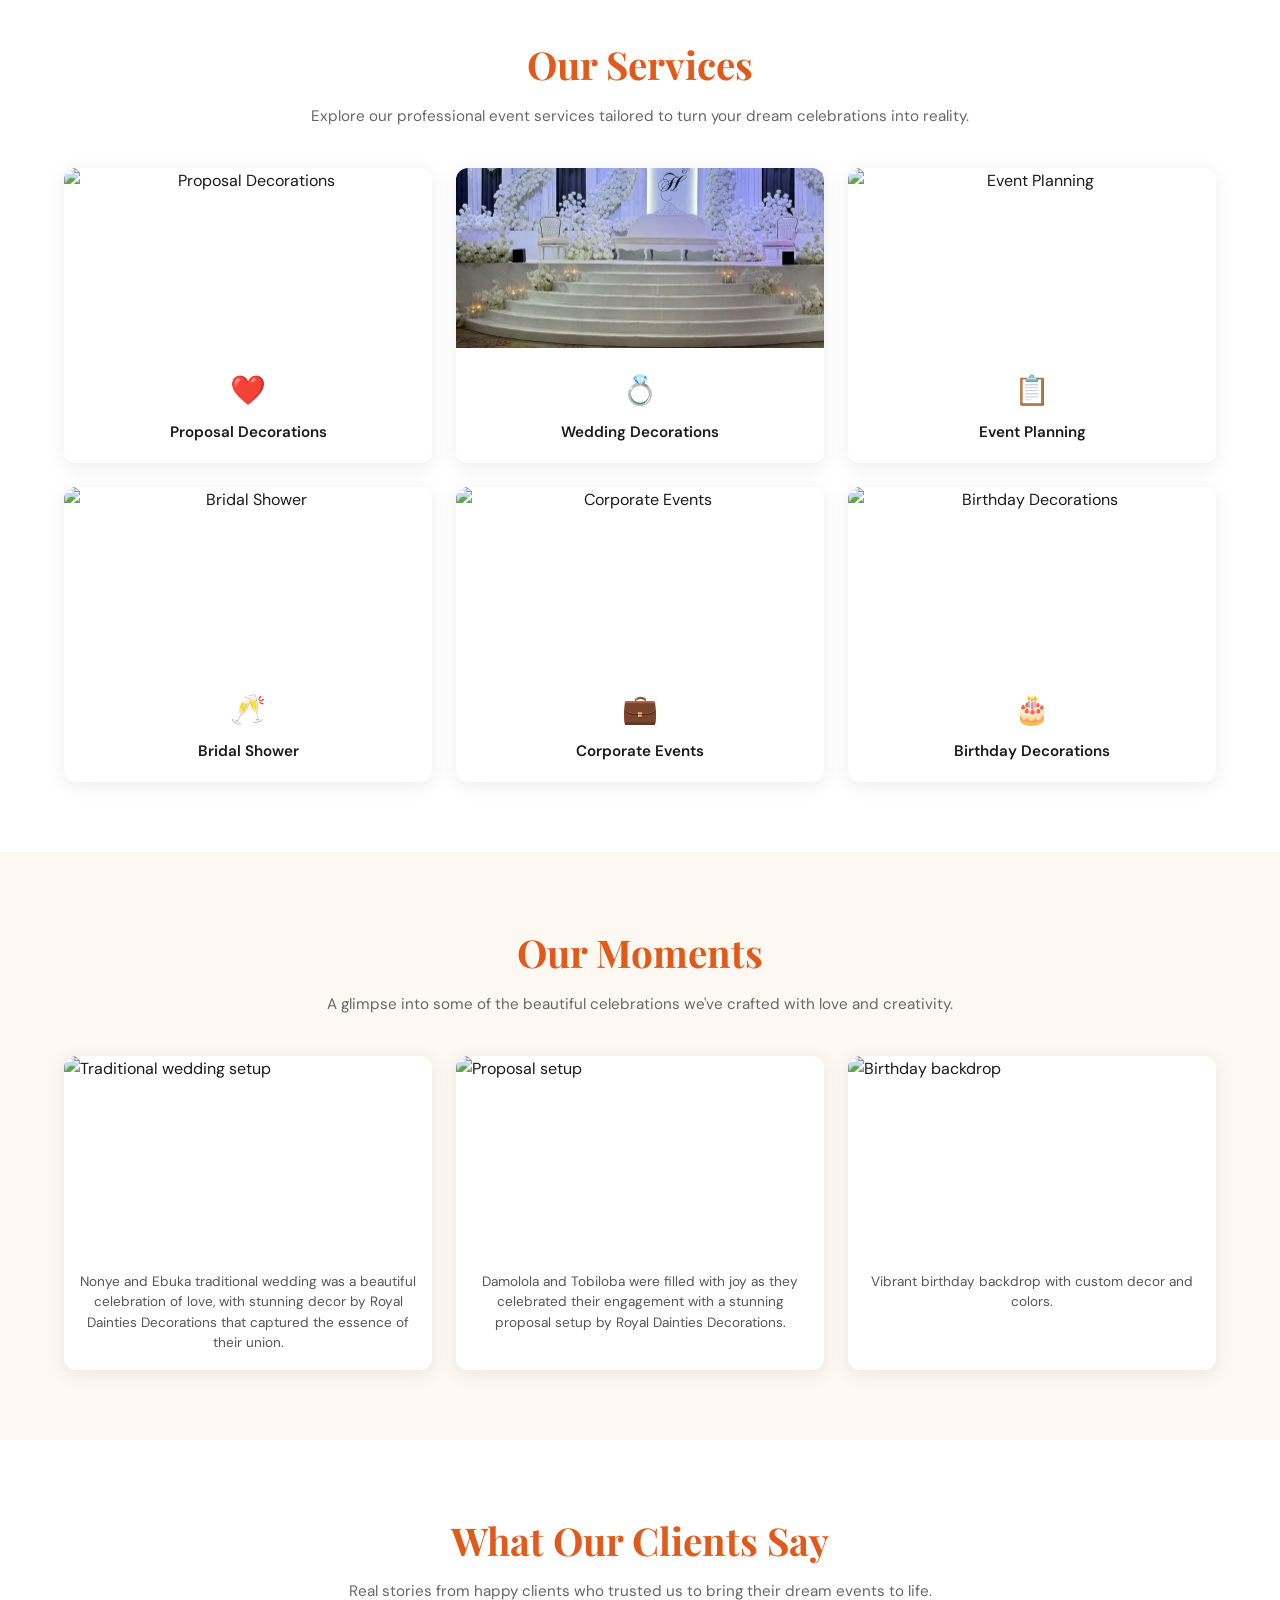
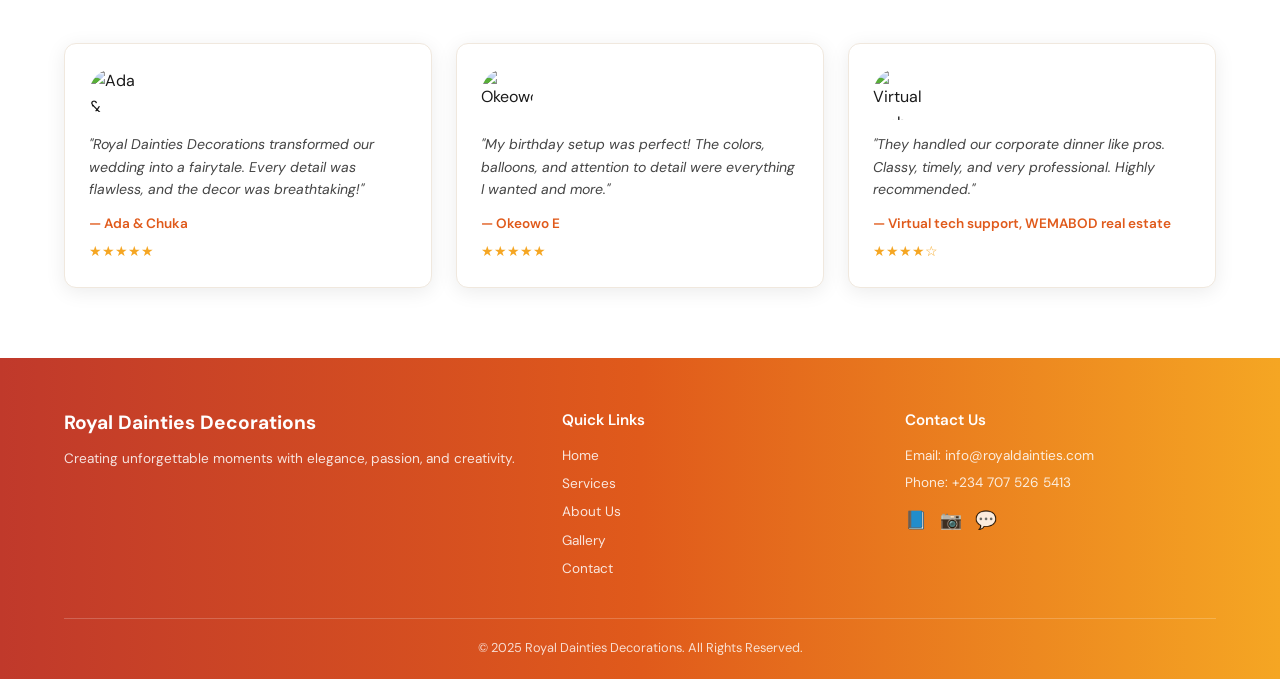
==== commit 54435878: "Replace images in hero and about sections" ====
--- a/index.html
+++ b/index.html
@@ -25,7 +25,7 @@
 
   <!-- HERO -->
   <section class="hero">
-    <img src="Contact Royal Dainties_7.png" alt="Beautiful event decoration" class="hero-img" />
+    <img src="Portfolio Royal Dainties_11.jpg" alt="Beautiful event decoration" class="hero-img" />
     <div class="hero-overlay"></div>
     <div class="hero-content">
       <h1>Celebrate in Style</h1>
@@ -45,7 +45,7 @@
 If you'll ask my clients, they'll tell you that I put my heart and soul into every event I plan like it was my own. With my knowledge and expertise at your disposal, you can sit back, relax and soak in the excitement until the big day arrives!</p>
     </div>
     <div class="about-blurb-img">
-      <img src="images/about.jpg" alt="Royal Dainties Decorations event setup" />
+      <img src="Portfolio Royal Dainties_7.jpg alt="Royal Dainties Decorations event setup" />
     </div>
   </section>
 
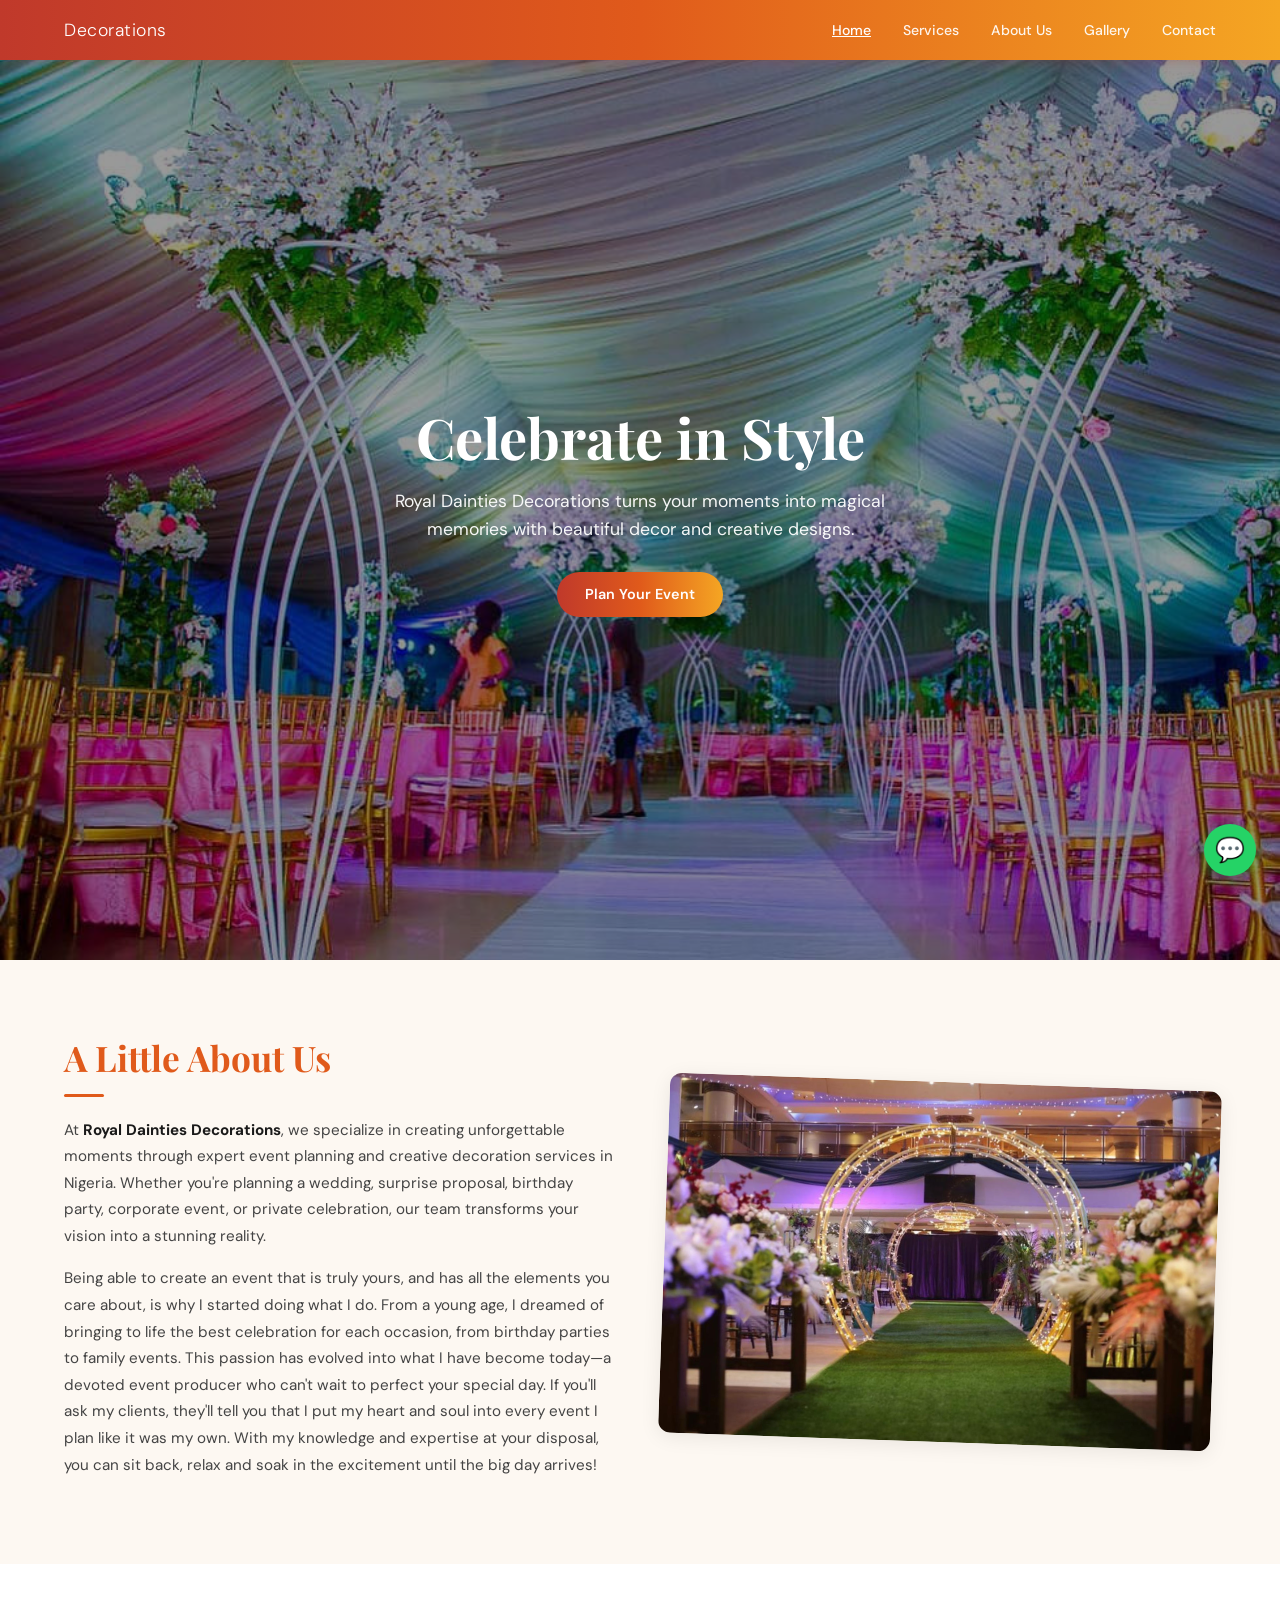
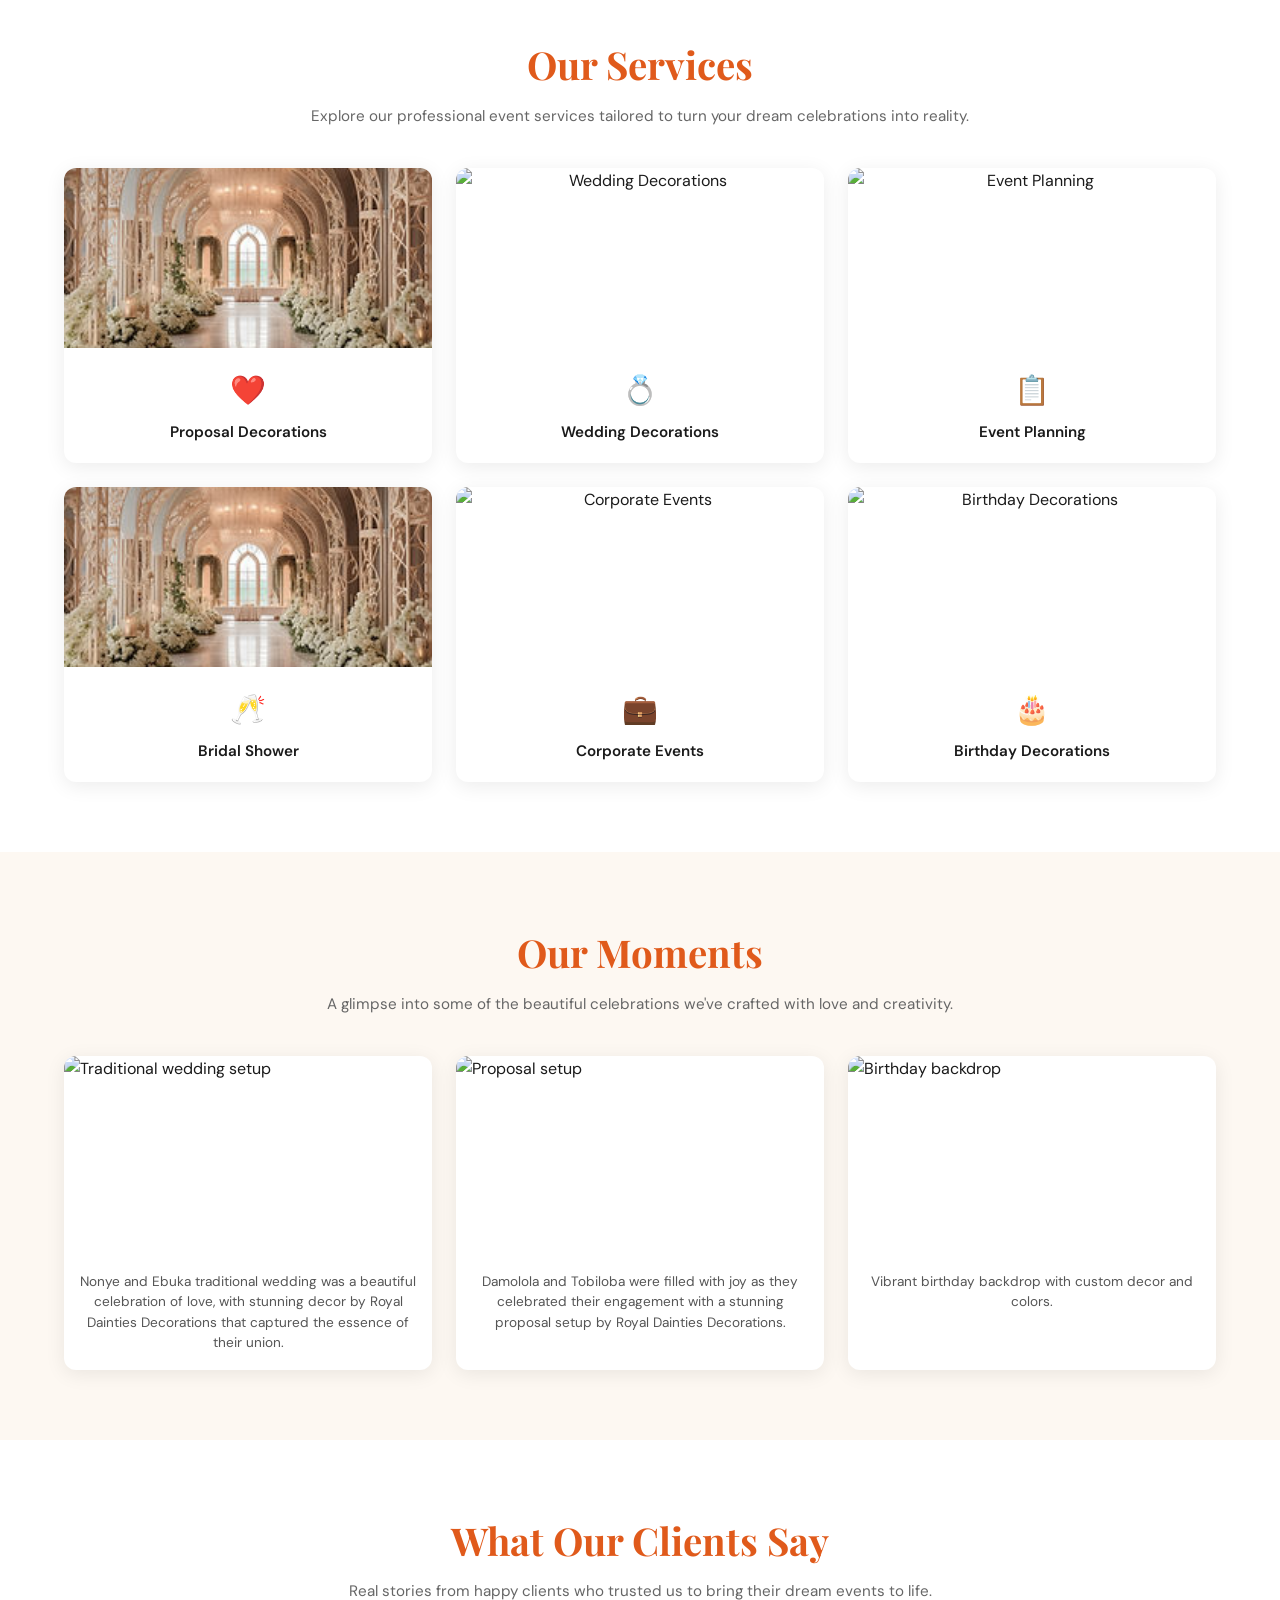
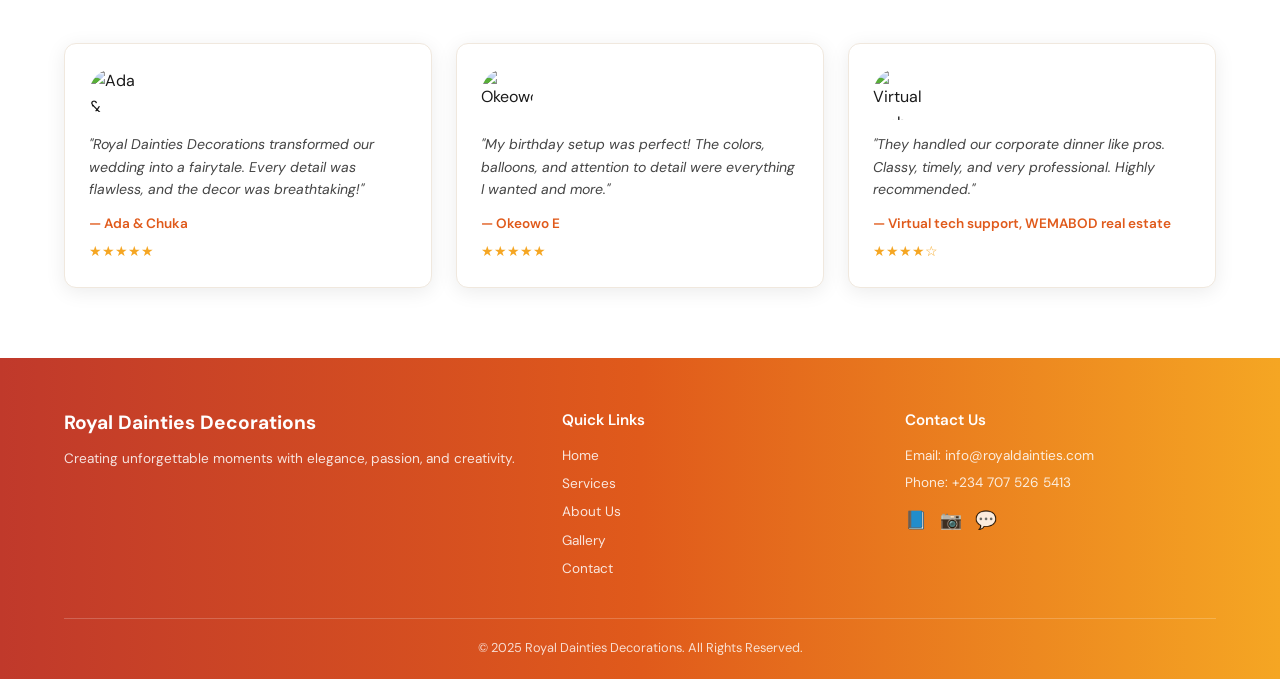
==== commit 66cc9a1c: "Update image sources for event decorations" ====
--- a/index.html
+++ b/index.html
@@ -45,7 +45,7 @@
 If you'll ask my clients, they'll tell you that I put my heart and soul into every event I plan like it was my own. With my knowledge and expertise at your disposal, you can sit back, relax and soak in the excitement until the big day arrives!</p>
     </div>
     <div class="about-blurb-img">
-      <img src="Portfolio Royal Dainties_7.jpg alt="Royal Dainties Decorations event setup" />
+      <img src="Portfolio Royal Dainties_7.jpg" alt="Royal Dainties Decorations event setup" />
     </div>
   </section>
 
@@ -55,28 +55,28 @@
     <p class="section-sub">Explore our professional event services tailored to turn your dream celebrations into reality.</p>
     <div class="services-grid">
       <div class="service-card">
-        <img src="images/proposal.jpg" alt="Proposal Decorations" />
+        <img src="Royal Dainties Decorations Event Management Royal Dainties Events Management & Decorations, Lagos, Nigeria_16.jpg" alt="Proposal Decorations" />
         <div class="service-card-body">
           <div class="icon">❤️</div>
           <h3>Proposal Decorations</h3>
         </div>
       </div>
       <div class="service-card">
-        <img src="images/wedding.jpg" alt="Wedding Decorations" />
+        <img src="Royal Dainties Decorations Event Management Royal Dainties Events Management & Decorations, Lagos, Nigeria_15.jpg" alt="Wedding Decorations" />
         <div class="service-card-body">
           <div class="icon">💍</div>
           <h3>Wedding Decorations</h3>
         </div>
       </div>
       <div class="service-card">
-        <img src="images/eventplanning.jpg" alt="Event Planning" />
+        <img src="Royal Dainties Decorations Event Management Royal Dainties Events Management & Decorations, Lagos, Nigeria_14.jpg" alt="Event Planning" />
         <div class="service-card-body">
           <div class="icon">📋</div>
           <h3>Event Planning</h3>
         </div>
       </div>
       <div class="service-card">
-        <img src="images/bridalshower.jpg" alt="Bridal Shower" />
+        <img src="Royal Dainties Decorations Event Management Royal Dainties Events Management & Decorations, Lagos, Nigeria_16.jpg" alt="Bridal Shower" />
         <div class="service-card-body">
           <div class="icon">🥂</div>
           <h3>Bridal Shower</h3>
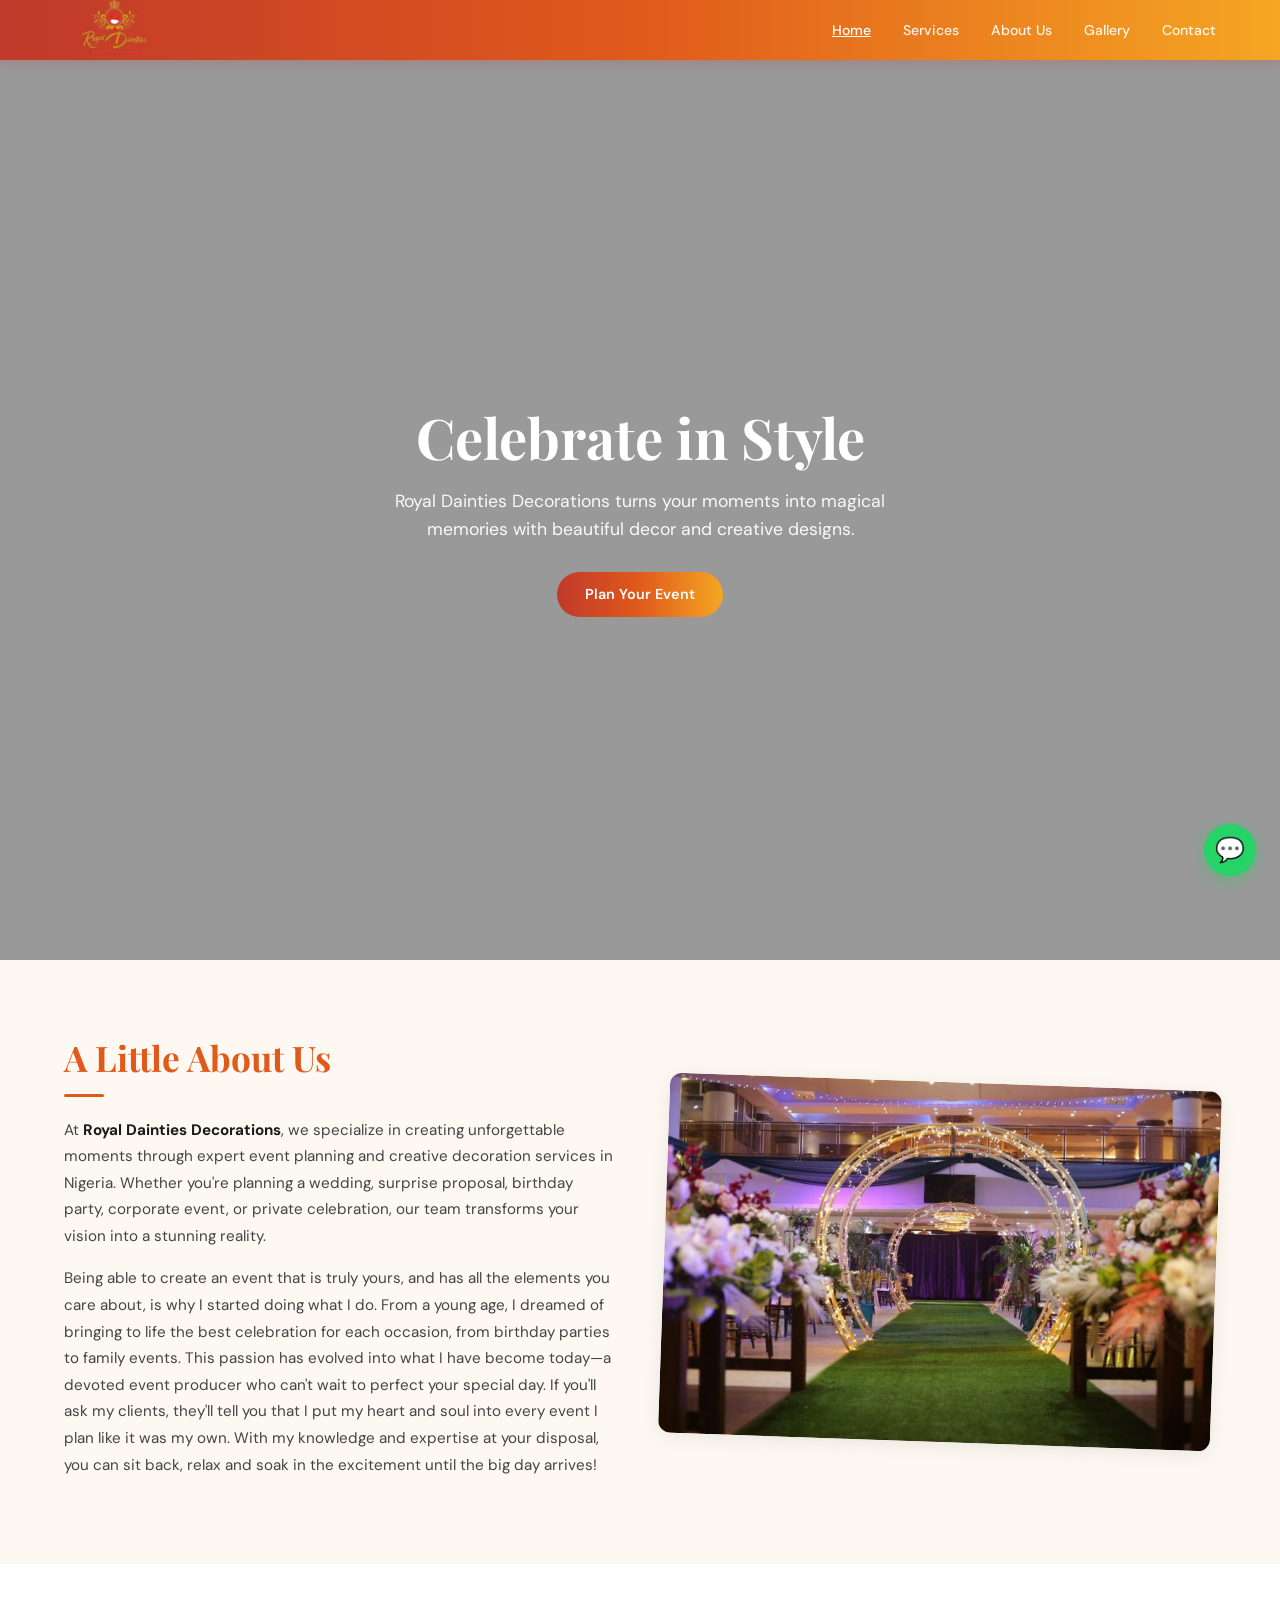
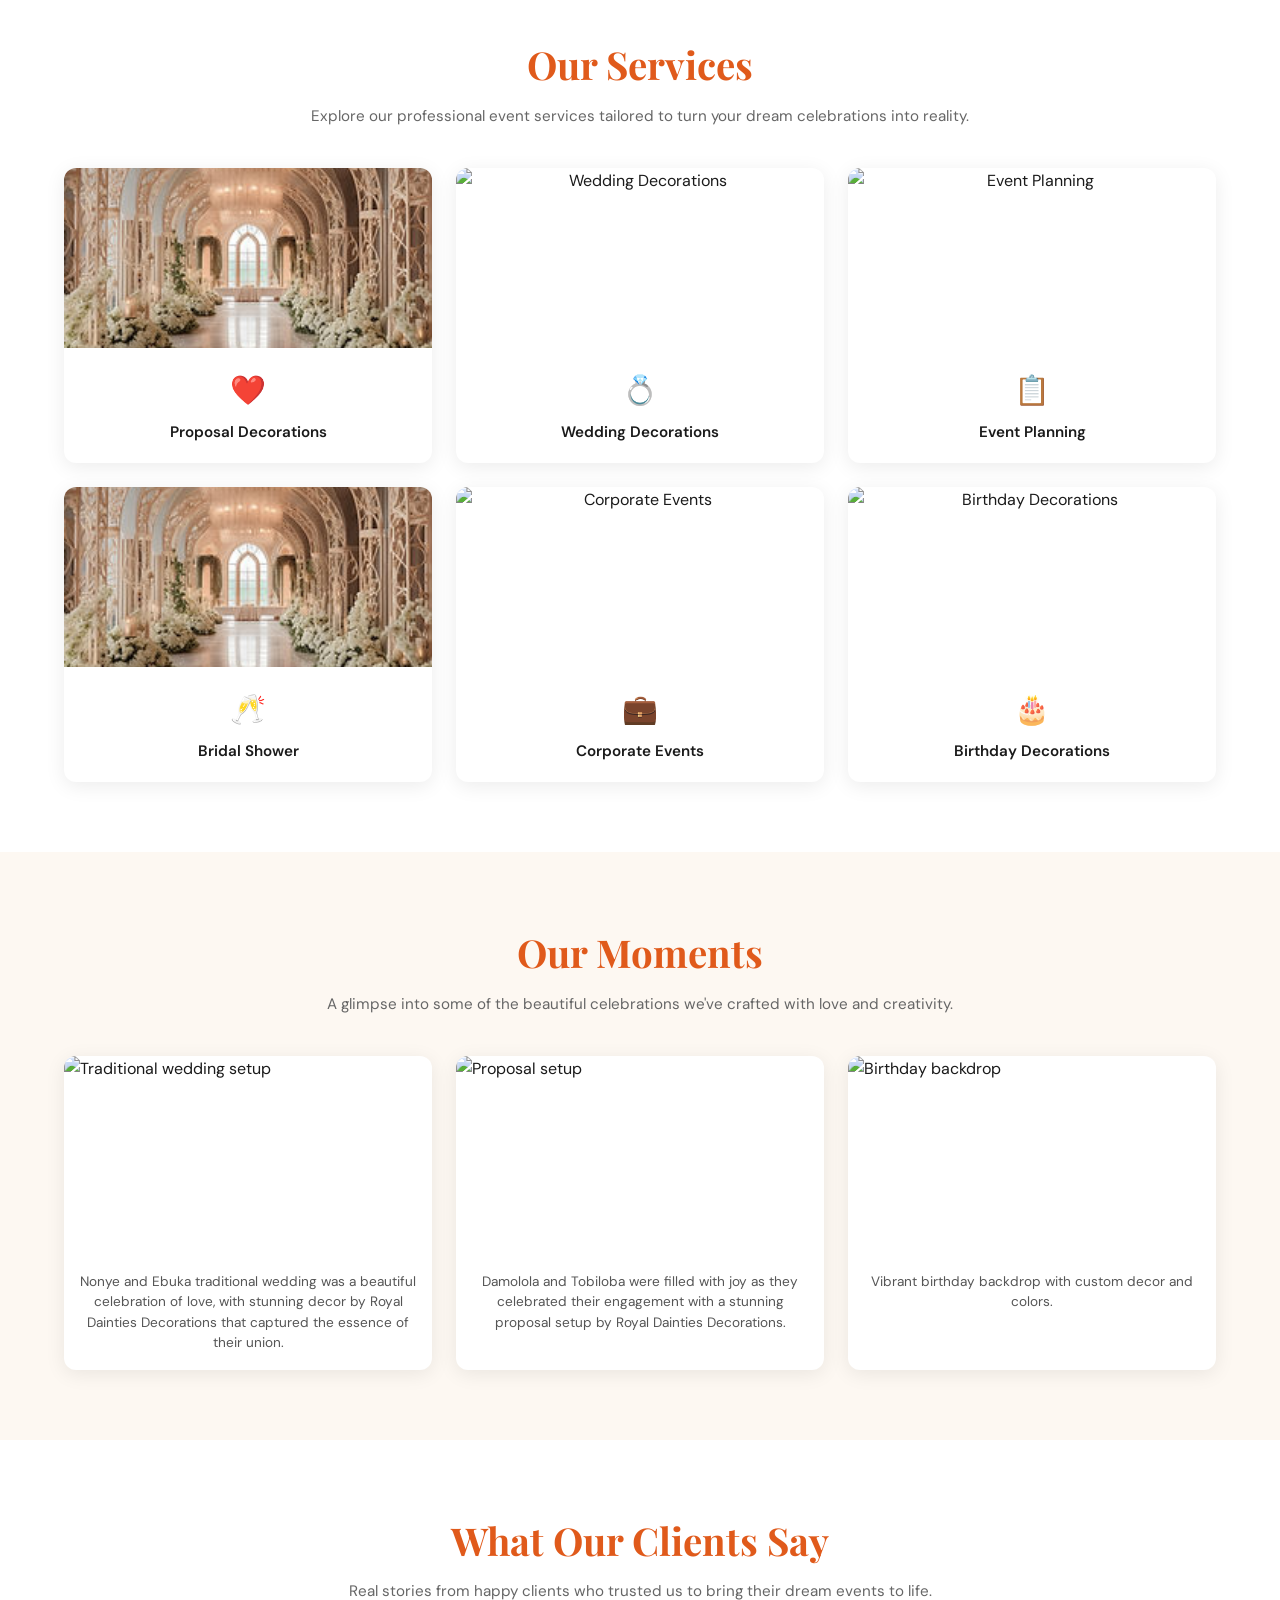
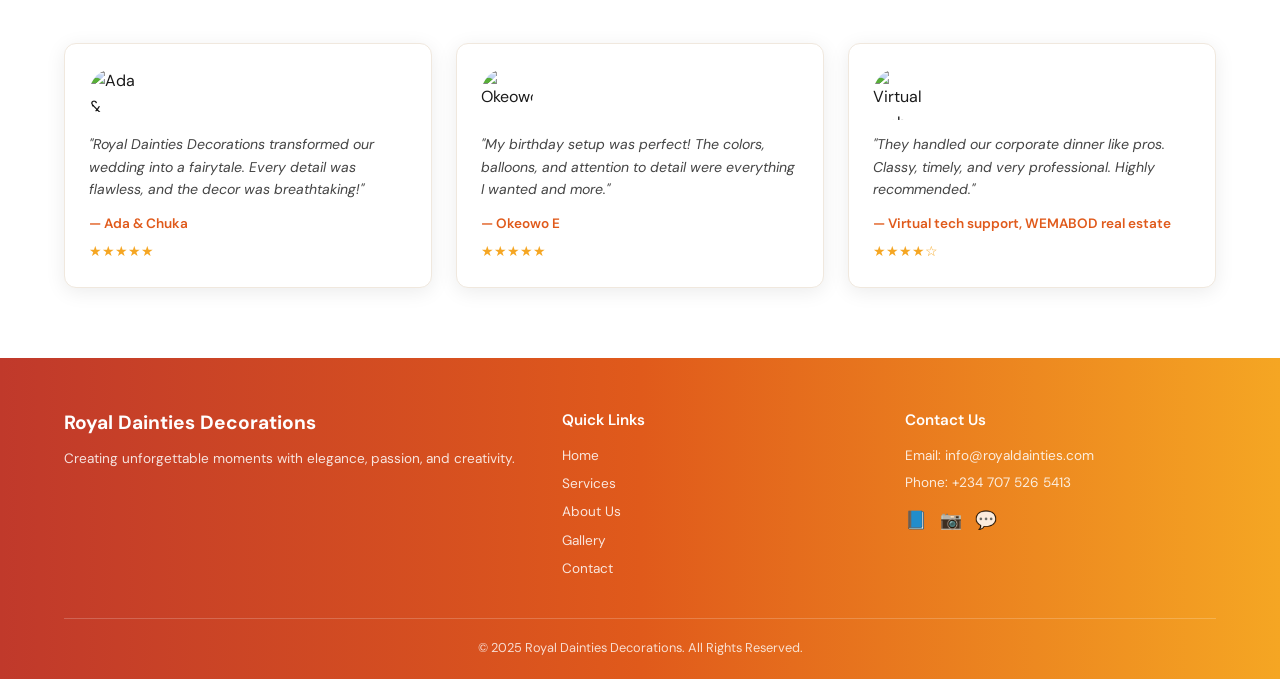
==== commit fcbc948f: "new commit" ====
--- a/index.html
+++ b/index.html
@@ -10,7 +10,7 @@
 
   <!-- NAVBAR -->
   <nav>
-    <a href="index.html" class="nav-logo"><img src="logo.png" alt="" /><span>Decorations</span></a>
+    <a href="index.html" class="nav-logo"><img src="logo.png" alt="" /><span><img src="images/RD.png" width="100px"/></span></a>
     <button class="hamburger" id="hamburger" aria-label="Toggle menu">
       <span></span><span></span><span></span>
     </button>
@@ -25,7 +25,9 @@
 
   <!-- HERO -->
   <section class="hero">
-    <img src="Portfolio Royal Dainties_11.jpg" alt="Beautiful event decoration" class="hero-img" />
+    <video autoplay muted loop playsinline class="hero-img">
+  <source src="images/ROYAL COLONADE.mp4" type="video/mp4">
+</video>
     <div class="hero-overlay"></div>
     <div class="hero-content">
       <h1>Celebrate in Style</h1>
